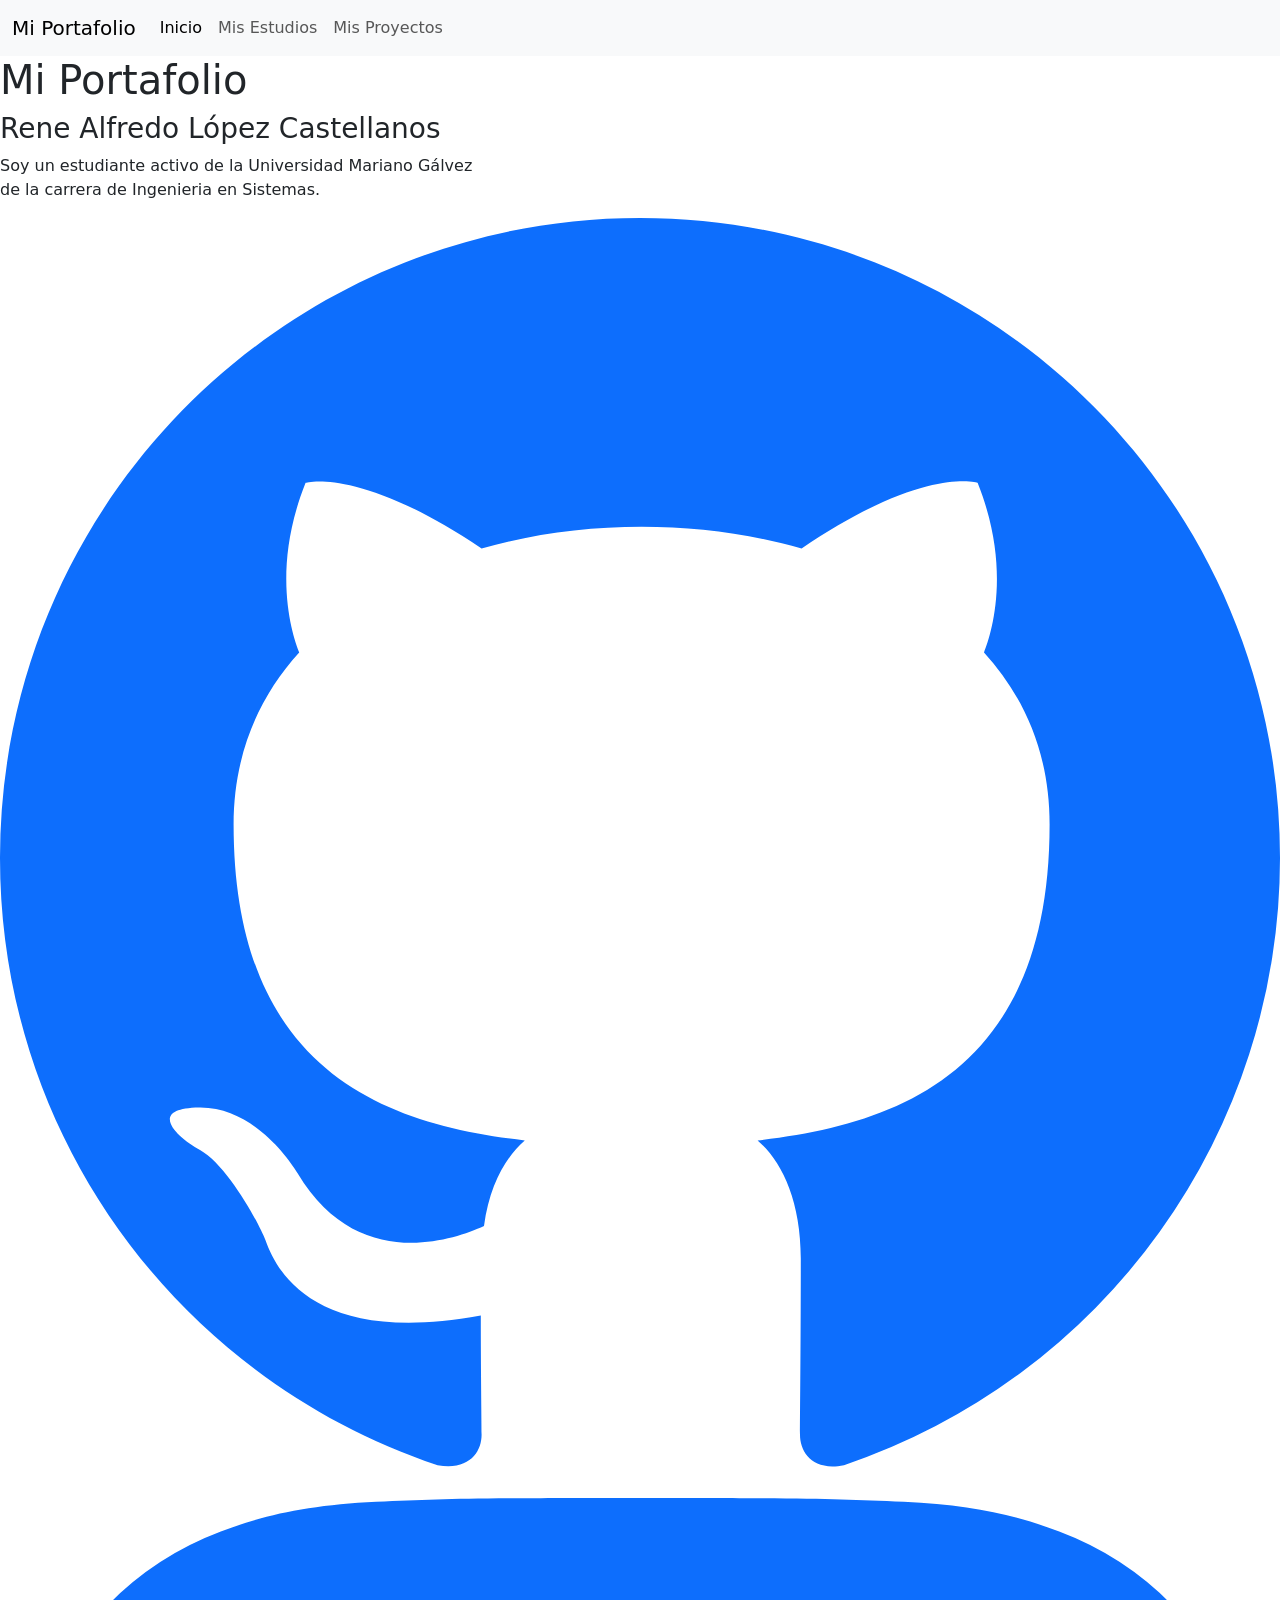
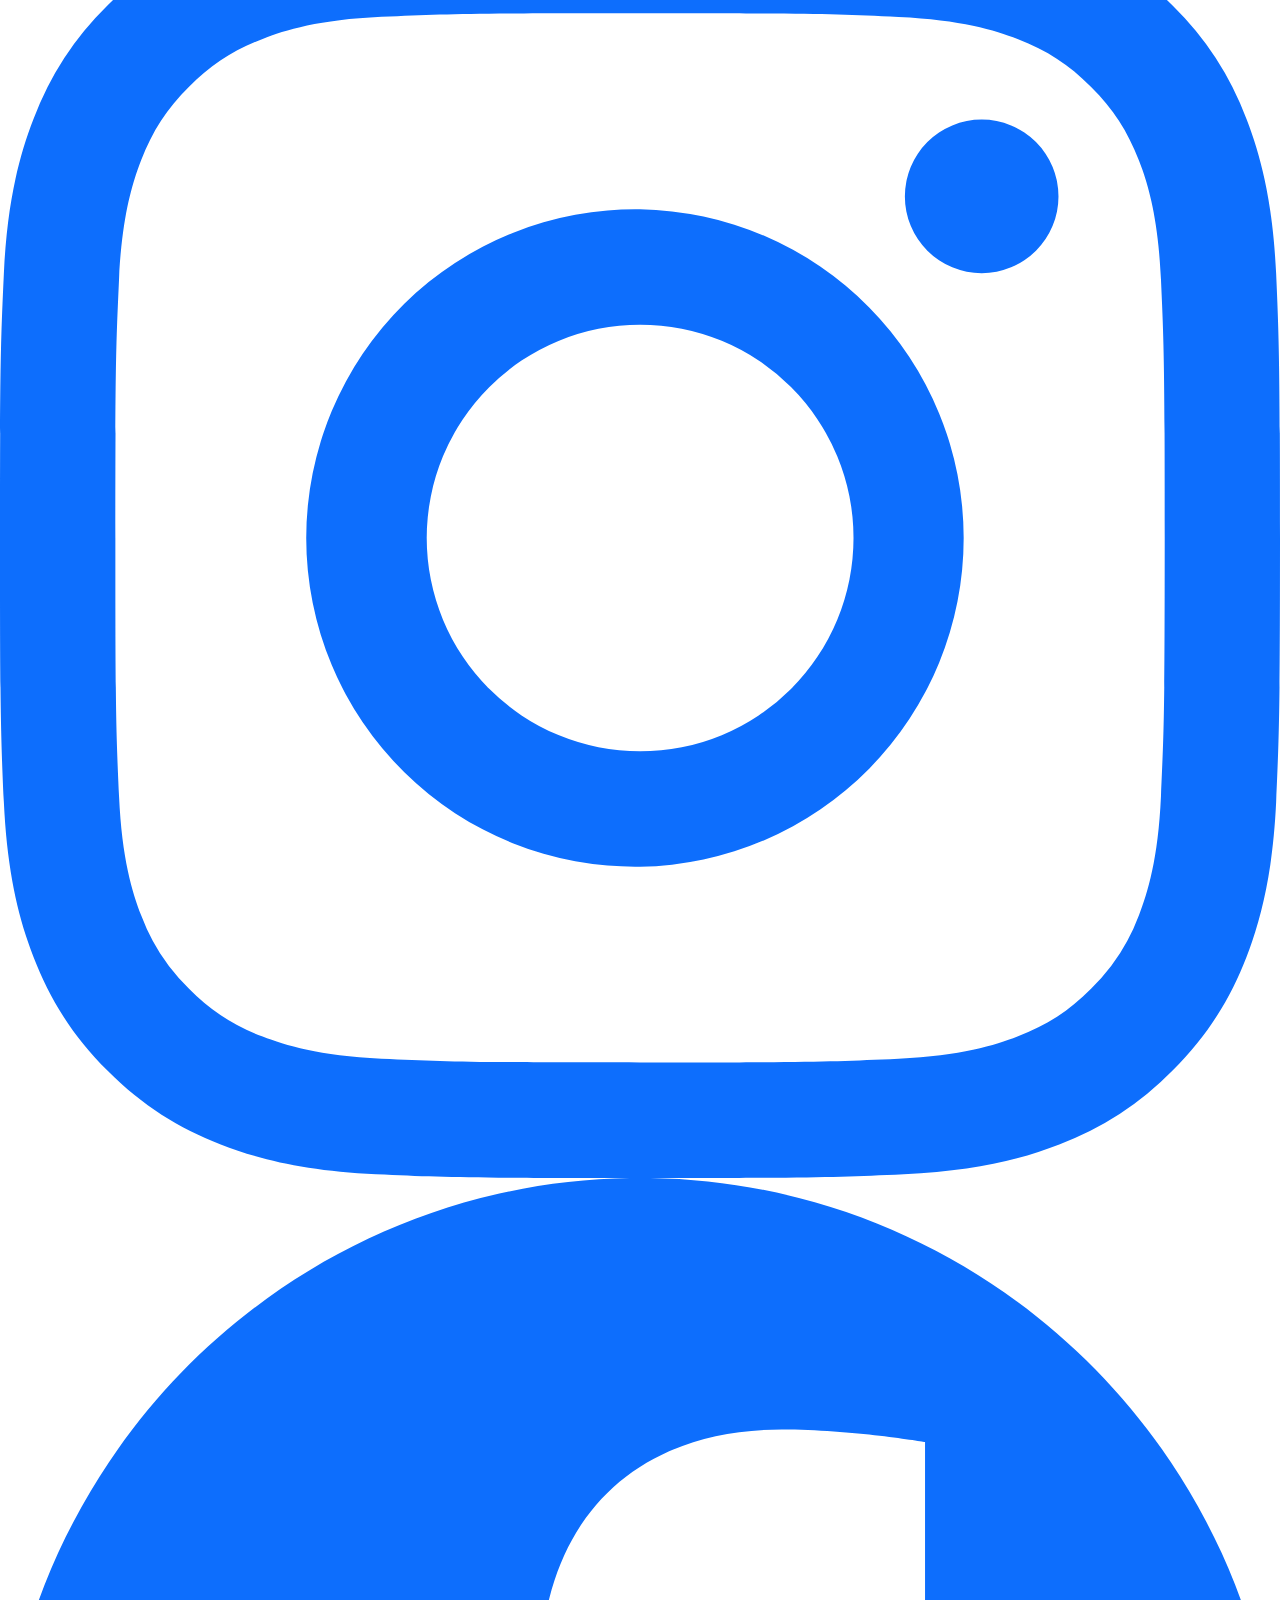
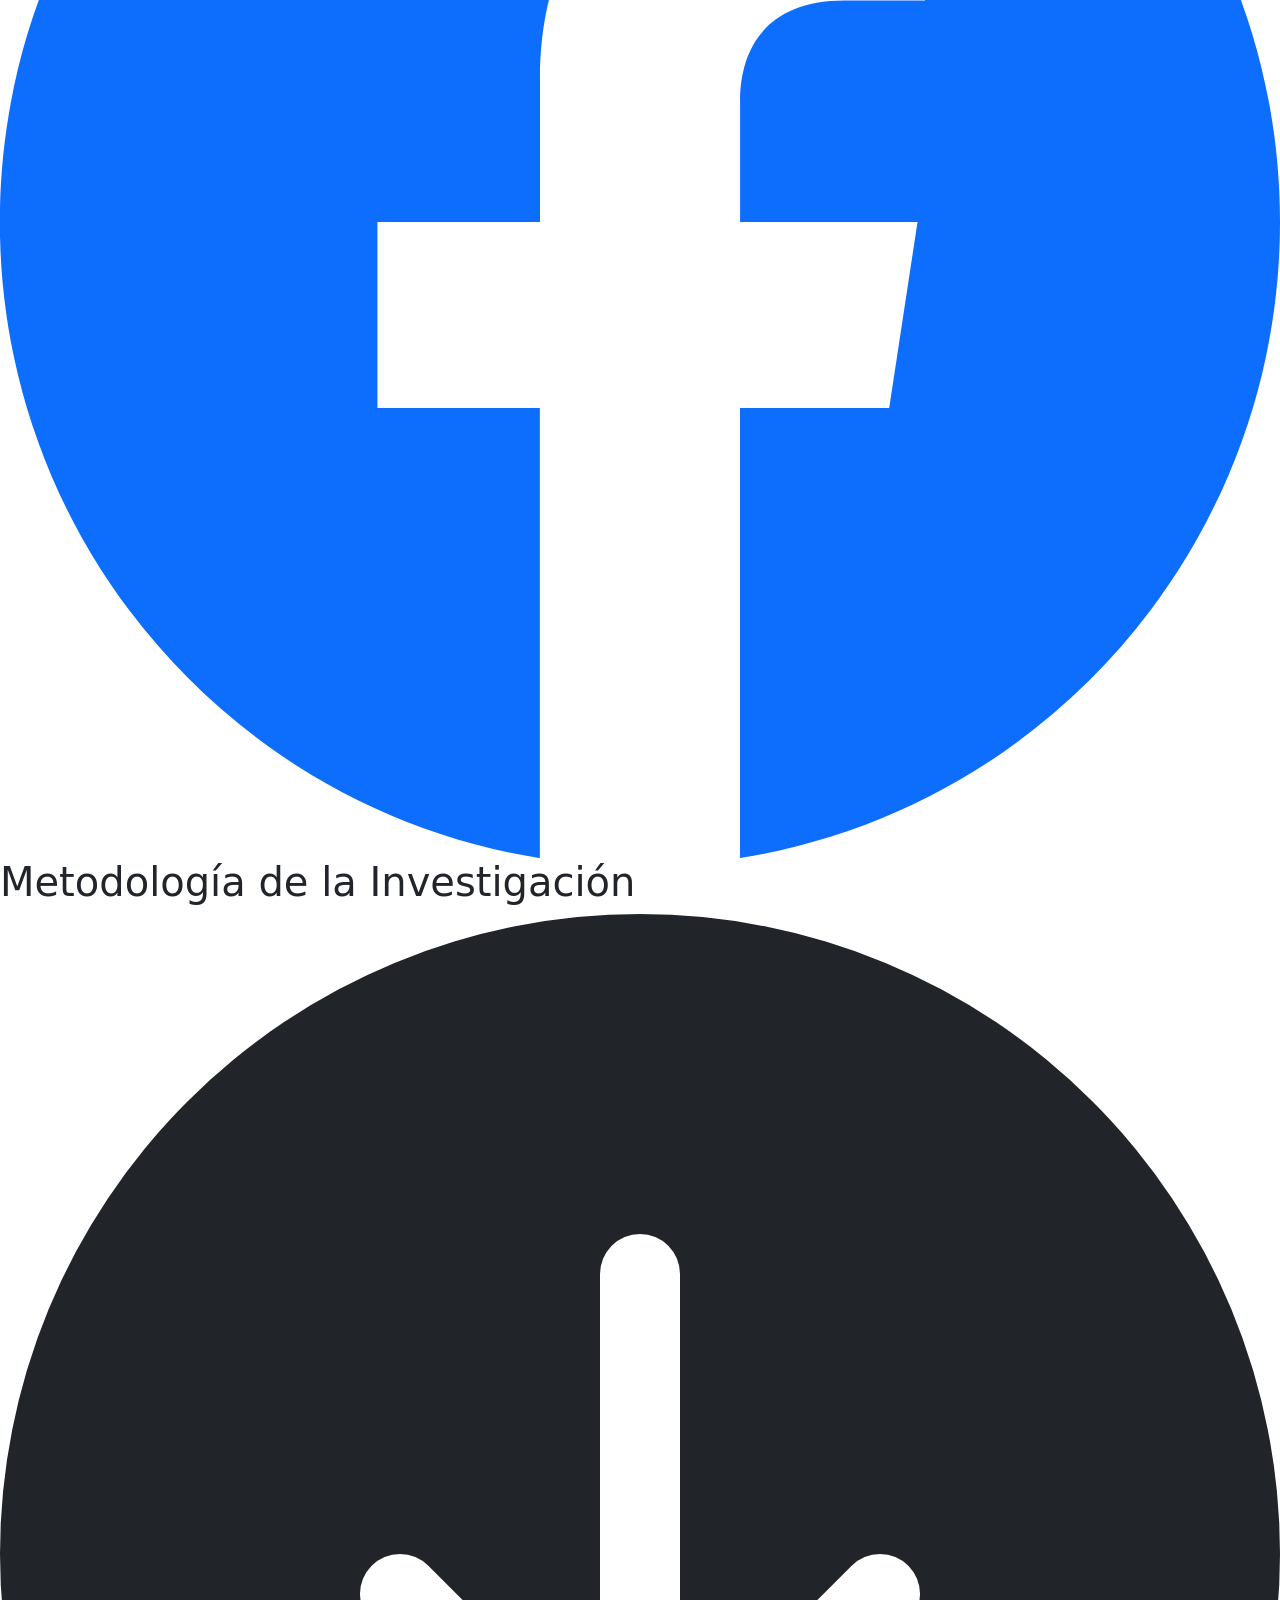
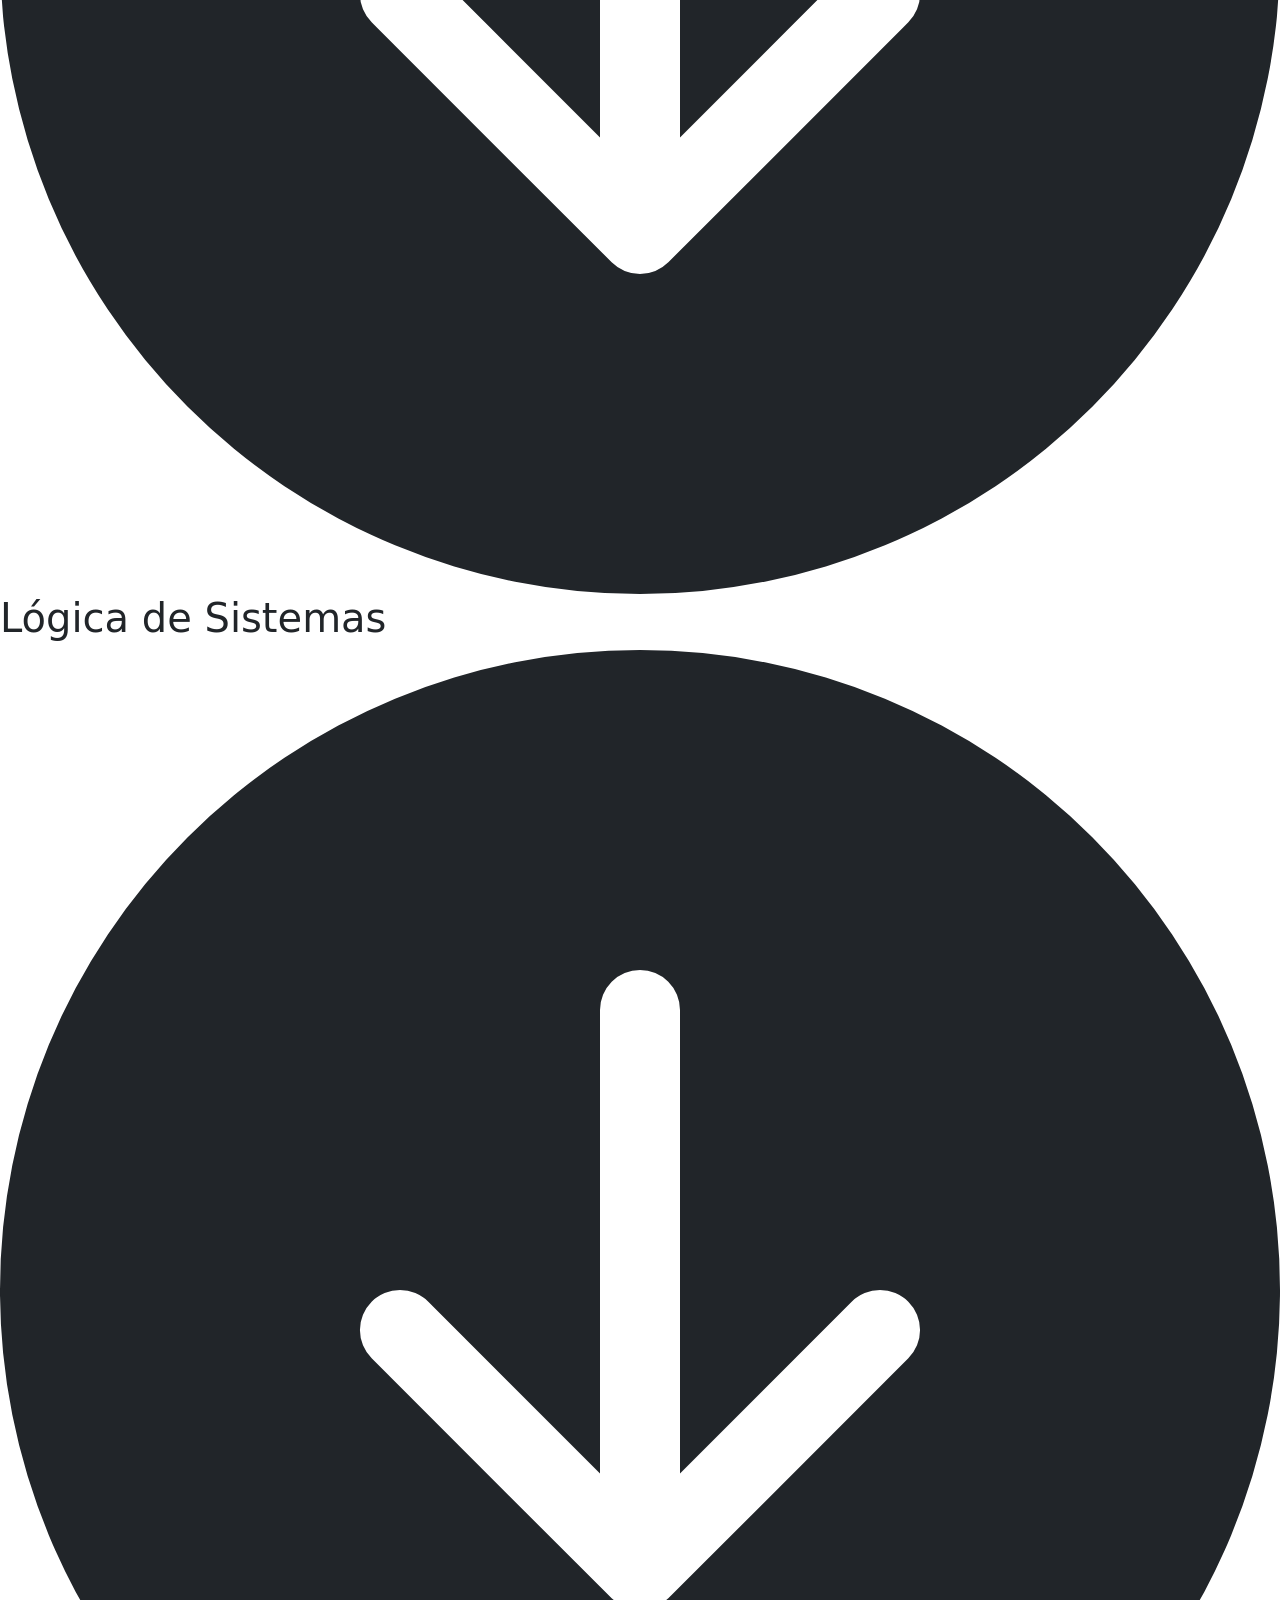
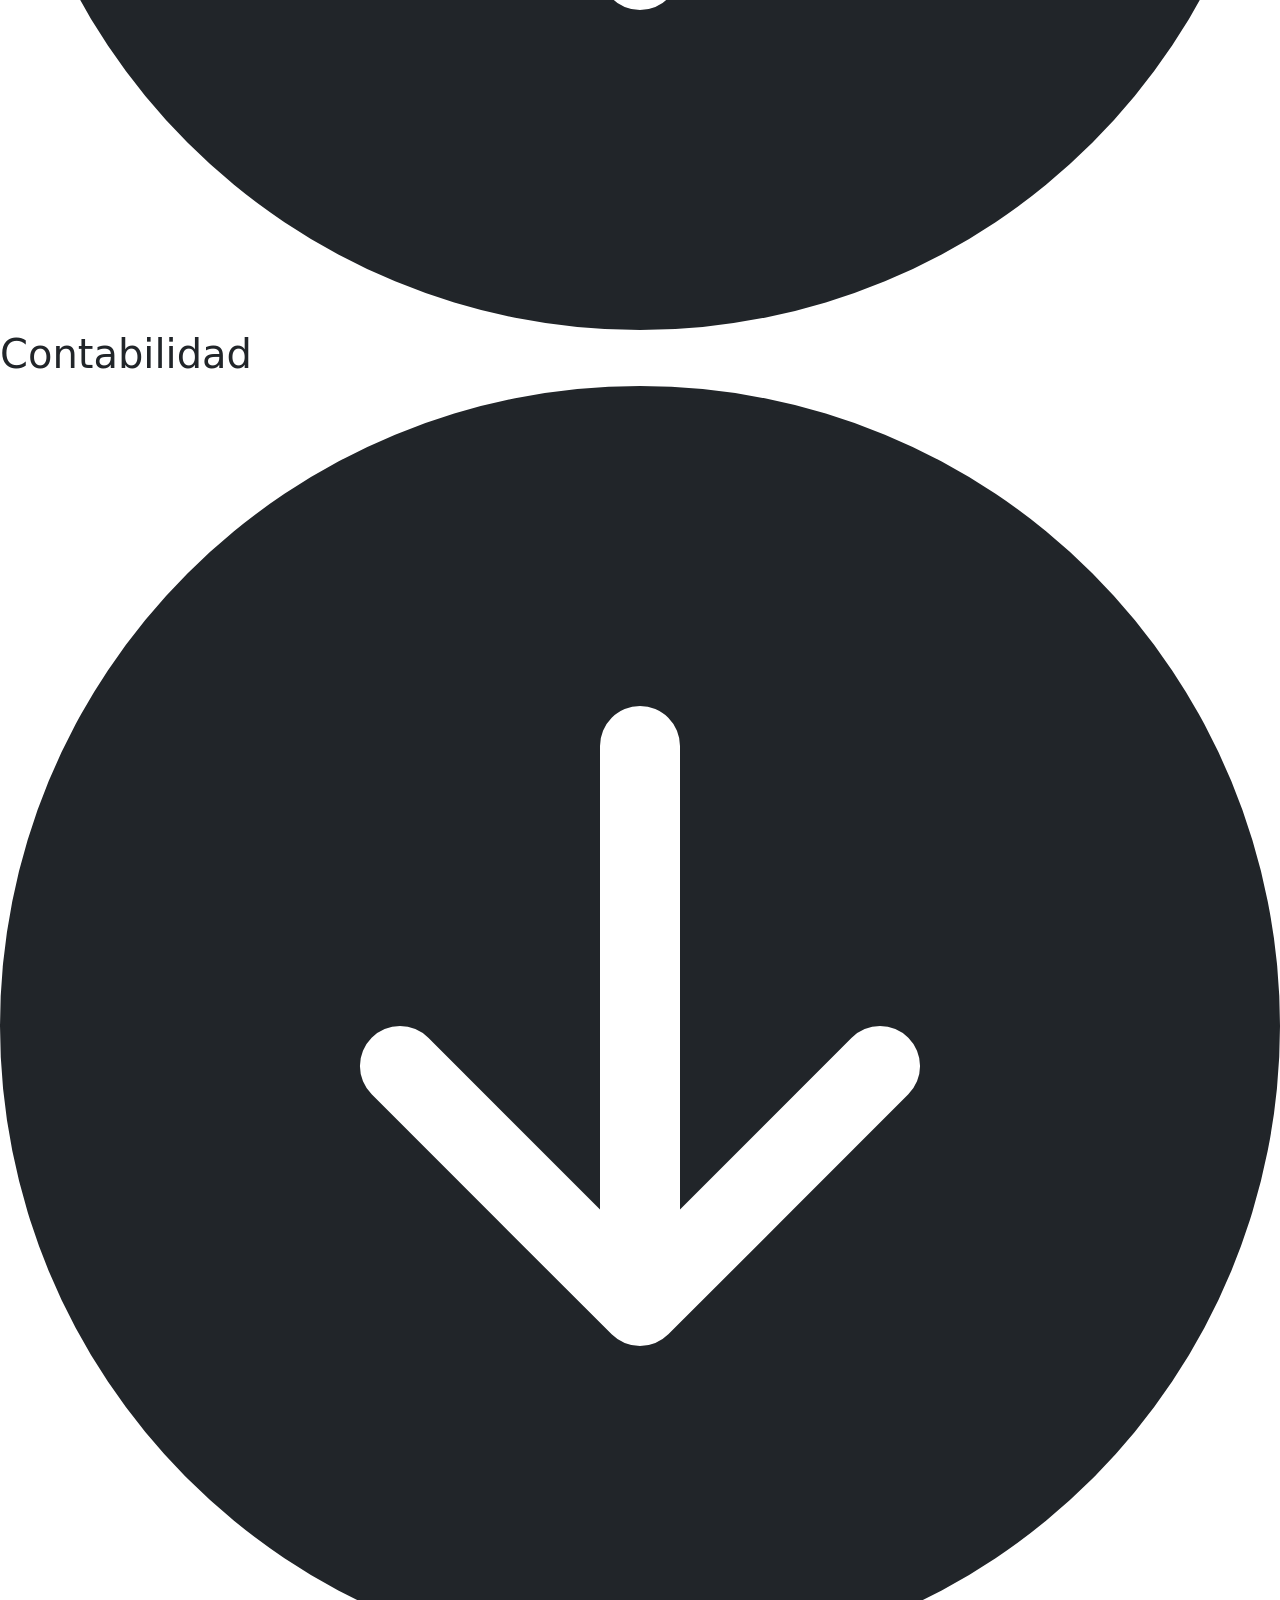
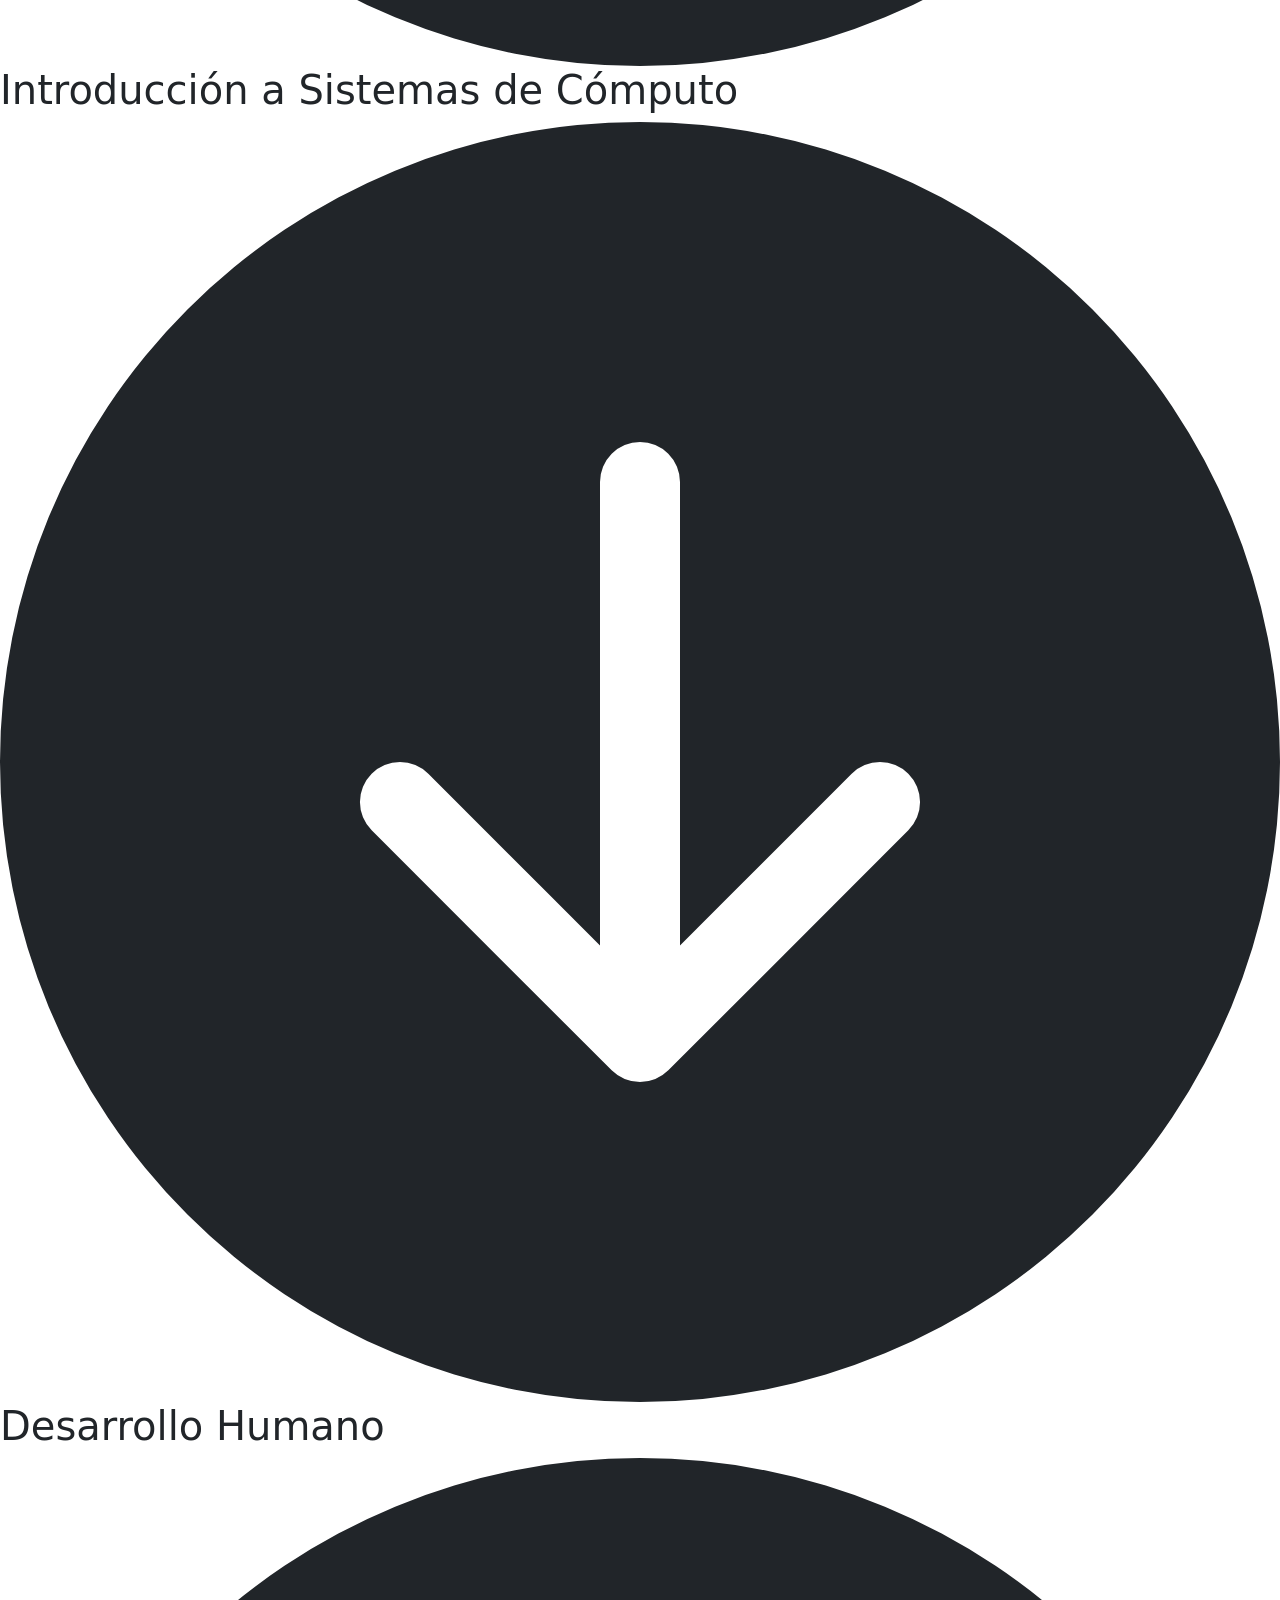
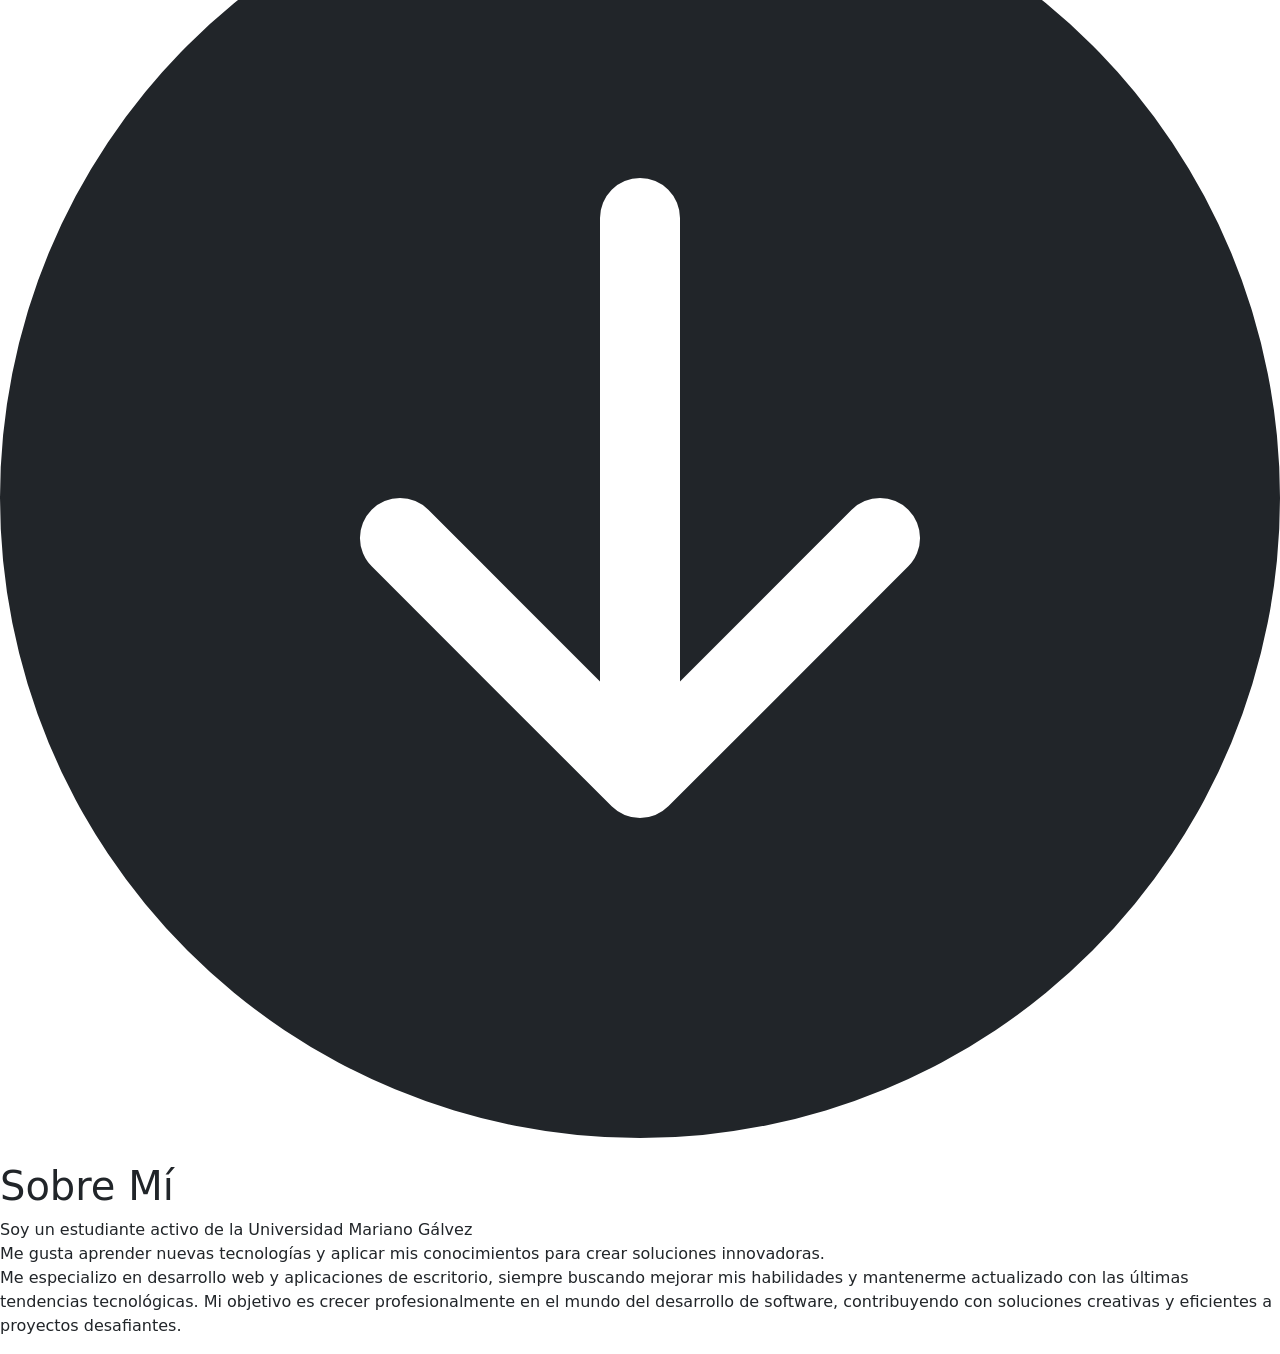
==== index.html @ 04d5192c "Se agrega Index.html" ====
<!doctype html>
<html lang="en">
  <head>
    <meta charset="utf-8">
    <meta name="viewport" content="width=device-width, initial-scale=1">
    <title>Bootstrap demo</title>
    <link href="https://cdn.jsdelivr.net/npm/bootstrap@5.3.8/dist/css/bootstrap.min.css" rel="stylesheet" integrity="sha384-sRIl4kxILFvY47J16cr9ZwB07vP4J8+LH7qKQnuqkuIAvNWLzeN8tE5YBujZqJLB" crossorigin="anonymous">
    <link rel="stylesheet" href="stylesheet/styles.css">
  </head>
  <body>
    <nav class="navbar navbar-expand-lg bg-body-tertiary">
        <div class="container-fluid">
            <a class="navbar-brand" href="#">Mi Portafolio</a>
            <button class="navbar-toggler" type="button" data-bs-toggle="collapse" data-bs-target="#navbarNav" aria-controls="navbarNav" aria-expanded="false" aria-label="Toggle navigation">
            <span class="navbar-toggler-icon"></span>
            </button>
            <div class="collapse navbar-collapse" id="navbarNav">
            <ul class="navbar-nav">
                <li class="nav-item">
                <a class="nav-link active" aria-current="page" href="#">Inicio</a>
                </li>
                <li class="nav-item">
                <a class="nav-link" href="#">Mis Estudios</a>
                </li>
                <li class="nav-item">
                <a class="nav-link" href="#">Mis Proyectos</a>
                </li>
            </ul>
            </div>
        </div>
    </nav>

    <div class="b-name">
      <div>
        <h1>Mi Portafolio</h1>
        <h3>Rene Alfredo López Castellanos</h3>
        <p>Soy un estudiante activo de la Universidad Mariano Gálvez <br>
        de la carrera de Ingenieria en Sistemas.</p>
      </div>
    </div>
    
    <div class="b-social">
      
        <a class="b-social-icon" href="https://github.com/ralc-vf">
          <svg xmlns="http://www.w3.org/2000/svg" fill="currentColor" class="bi bi-github" viewBox="0 0 16 16">
            <path d="M8 0C3.58 0 0 3.58 0 8c0 3.54 2.29 6.53 5.47 7.59.4.07.55-.17.55-.38 0-.19-.01-.82-.01-1.49-2.01.37-2.53-.49-2.69-.94-.09-.23-.48-.94-.82-1.13-.28-.15-.68-.52-.01-.53.63-.01 1.08.58 1.23.82.72 1.21 1.87.87 2.33.66.07-.52.28-.87.51-1.07-1.78-.2-3.64-.89-3.64-3.95 0-.87.31-1.59.82-2.15-.08-.2-.36-1.02.08-2.12 0 0 .67-.21 2.2.82.64-.18 1.32-.27 2-.27s1.36.09 2 .27c1.53-1.04 2.2-.82 2.2-.82.44 1.1.16 1.92.08 2.12.51.56.82 1.27.82 2.15 0 3.07-1.87 3.75-3.65 3.95.29.25.54.73.54 1.48 0 1.07-.01 1.93-.01 2.2 0 .21.15.46.55.38A8.01 8.01 0 0 0 16 8c0-4.42-3.58-8-8-8"/>
          </svg>
        </a>

        <a class="b-social-icon" href="https://www.instagram.com/_____alf._/">
          <svg xmlns="http://www.w3.org/2000/svg"  fill="currentColor" class="bi bi-instagram" viewBox="0 0 16 16">
            <path d="M8 0C5.829 0 5.556.01 4.703.048 3.85.088 3.269.222 2.76.42a3.9 3.9 0 0 0-1.417.923A3.9 3.9 0 0 0 .42 2.76C.222 3.268.087 3.85.048 4.7.01 5.555 0 5.827 0 8.001c0 2.172.01 2.444.048 3.297.04.852.174 1.433.372 1.942.205.526.478.972.923 1.417.444.445.89.719 1.416.923.51.198 1.09.333 1.942.372C5.555 15.99 5.827 16 8 16s2.444-.01 3.298-.048c.851-.04 1.434-.174 1.943-.372a3.9 3.9 0 0 0 1.416-.923c.445-.445.718-.891.923-1.417.197-.509.332-1.09.372-1.942C15.99 10.445 16 10.173 16 8s-.01-2.445-.048-3.299c-.04-.851-.175-1.433-.372-1.941a3.9 3.9 0 0 0-.923-1.417A3.9 3.9 0 0 0 13.24.42c-.51-.198-1.092-.333-1.943-.372C10.443.01 10.172 0 7.998 0zm-.717 1.442h.718c2.136 0 2.389.007 3.232.046.78.035 1.204.166 1.486.275.373.145.64.319.92.599s.453.546.598.92c.11.281.24.705.275 1.485.039.843.047 1.096.047 3.231s-.008 2.389-.047 3.232c-.035.78-.166 1.203-.275 1.485a2.5 2.5 0 0 1-.599.919c-.28.28-.546.453-.92.598-.28.11-.704.24-1.485.276-.843.038-1.096.047-3.232.047s-2.39-.009-3.233-.047c-.78-.036-1.203-.166-1.485-.276a2.5 2.5 0 0 1-.92-.598 2.5 2.5 0 0 1-.6-.92c-.109-.281-.24-.705-.275-1.485-.038-.843-.046-1.096-.046-3.233s.008-2.388.046-3.231c.036-.78.166-1.204.276-1.486.145-.373.319-.64.599-.92s.546-.453.92-.598c.282-.11.705-.24 1.485-.276.738-.034 1.024-.044 2.515-.045zm4.988 1.328a.96.96 0 1 0 0 1.92.96.96 0 0 0 0-1.92m-4.27 1.122a4.109 4.109 0 1 0 0 8.217 4.109 4.109 0 0 0 0-8.217m0 1.441a2.667 2.667 0 1 1 0 5.334 2.667 2.667 0 0 1 0-5.334"/>
          </svg>
        </a>

        <a class="b-social-icon" href="">
          <svg xmlns="http://www.w3.org/2000/svg"  fill="currentColor" class="bi bi-facebook" viewBox="0 0 16 16">
            <path d="M16 8.049c0-4.446-3.582-8.05-8-8.05C3.58 0-.002 3.603-.002 8.05c0 4.017 2.926 7.347 6.75 7.951v-5.625h-2.03V8.05H6.75V6.275c0-2.017 1.195-3.131 3.022-3.131.876 0 1.791.157 1.791.157v1.98h-1.009c-.993 0-1.303.621-1.303 1.258v1.51h2.218l-.354 2.326H9.25V16c3.824-.604 6.75-3.934 6.75-7.951"/>
          </svg>
        </a>
    </div>

    <div class="cd-curse">

      <div class="cd-card">
        <h1 class="t-curse">Metodología de la Investigación</h1>
        <svg class="cd-icon" xmlns="http://www.w3.org/2000/svg"  fill="currentColor" class="bi bi-arrow-down-circle-fill" viewBox="0 0 16 16">
          <path d="M16 8A8 8 0 1 1 0 8a8 8 0 0 1 16 0M8.5 4.5a.5.5 0 0 0-1 0v5.793L5.354 8.146a.5.5 0 1 0-.708.708l3 3a.5.5 0 0 0 .708 0l3-3a.5.5 0 0 0-.708-.708L8.5 10.293z"/>
        </svg>
      </div>

      <div class="cd-card">
        <h1 class="t-curse">Lógica de Sistemas</h1>  
        <svg class="cd-icon" xmlns="http://www.w3.org/2000/svg"  fill="currentColor" class="bi bi-arrow-down-circle-fill" viewBox="0 0 16 16">
          <path d="M16 8A8 8 0 1 1 0 8a8 8 0 0 1 16 0M8.5 4.5a.5.5 0 0 0-1 0v5.793L5.354 8.146a.5.5 0 1 0-.708.708l3 3a.5.5 0 0 0 .708 0l3-3a.5.5 0 0 0-.708-.708L8.5 10.293z"/>
        </svg>
      </div>

      <div class="cd-card">
        <h1 class="t-curse">Contabilidad</h1>
        <svg class="cd-icon" xmlns="http://www.w3.org/2000/svg"  fill="currentColor" class="bi bi-arrow-down-circle-fill" viewBox="0 0 16 16">
          <path d="M16 8A8 8 0 1 1 0 8a8 8 0 0 1 16 0M8.5 4.5a.5.5 0 0 0-1 0v5.793L5.354 8.146a.5.5 0 1 0-.708.708l3 3a.5.5 0 0 0 .708 0l3-3a.5.5 0 0 0-.708-.708L8.5 10.293z"/>
        </svg>
      </div>

      <div class="cd-card">
        <h1 class="t-curse">Introducción a Sistemas de Cómputo</h1>
        <svg class="cd-icon" xmlns="http://www.w3.org/2000/svg"  fill="currentColor" class="bi bi-arrow-down-circle-fill" viewBox="0 0 16 16">
          <path d="M16 8A8 8 0 1 1 0 8a8 8 0 0 1 16 0M8.5 4.5a.5.5 0 0 0-1 0v5.793L5.354 8.146a.5.5 0 1 0-.708.708l3 3a.5.5 0 0 0 .708 0l3-3a.5.5 0 0 0-.708-.708L8.5 10.293z"/>
        </svg>
      </div>

      <div class="cd-card">
        <h1 class="t-curse">Desarrollo Humano</h1> 
        <i class="bi bi-person-arms-up"></i>

        <svg class="cd-icon" xmlns="http://www.w3.org/2000/svg"  fill="currentColor" class="bi bi-arrow-down-circle-fill" viewBox="0 0 16 16">
          <path d="M16 8A8 8 0 1 1 0 8a8 8 0 0 1 16 0M8.5 4.5a.5.5 0 0 0-1 0v5.793L5.354 8.146a.5.5 0 1 0-.708.708l3 3a.5.5 0 0 0 .708 0l3-3a.5.5 0 0 0-.708-.708L8.5 10.293z"/>
        </svg>
      </div>
    </div>

    <div class="b-content">
        <div class="b-content1">
          <img class="b-content1-img" src="https://encrypted-tbn0.gstatic.com/images?q=tbn:ANd9GcSFpkP9MCCaV3Wewbrn4uoS0qYmom0_lcbvvQ&s " alt="">
        </div>

        <div class="b-content2">
          <h1>Sobre Mí</h1>
          <p> Soy un estudiante activo de la Universidad Mariano Gálvez <br>
          Me gusta aprender nuevas tecnologías y aplicar mis conocimientos para crear soluciones innovadoras. <br>
          Me especializo en desarrollo web y aplicaciones de escritorio, siempre buscando mejorar mis habilidades y mantenerme actualizado
          con las últimas tendencias tecnológicas.
          Mi objetivo es crecer profesionalmente en el mundo del desarrollo de software, contribuyendo con soluciones creativas y eficientes a proyectos desafiantes.</p>
        </div>

        <div>

          
        </div>






      </div>
  </body>
</html>
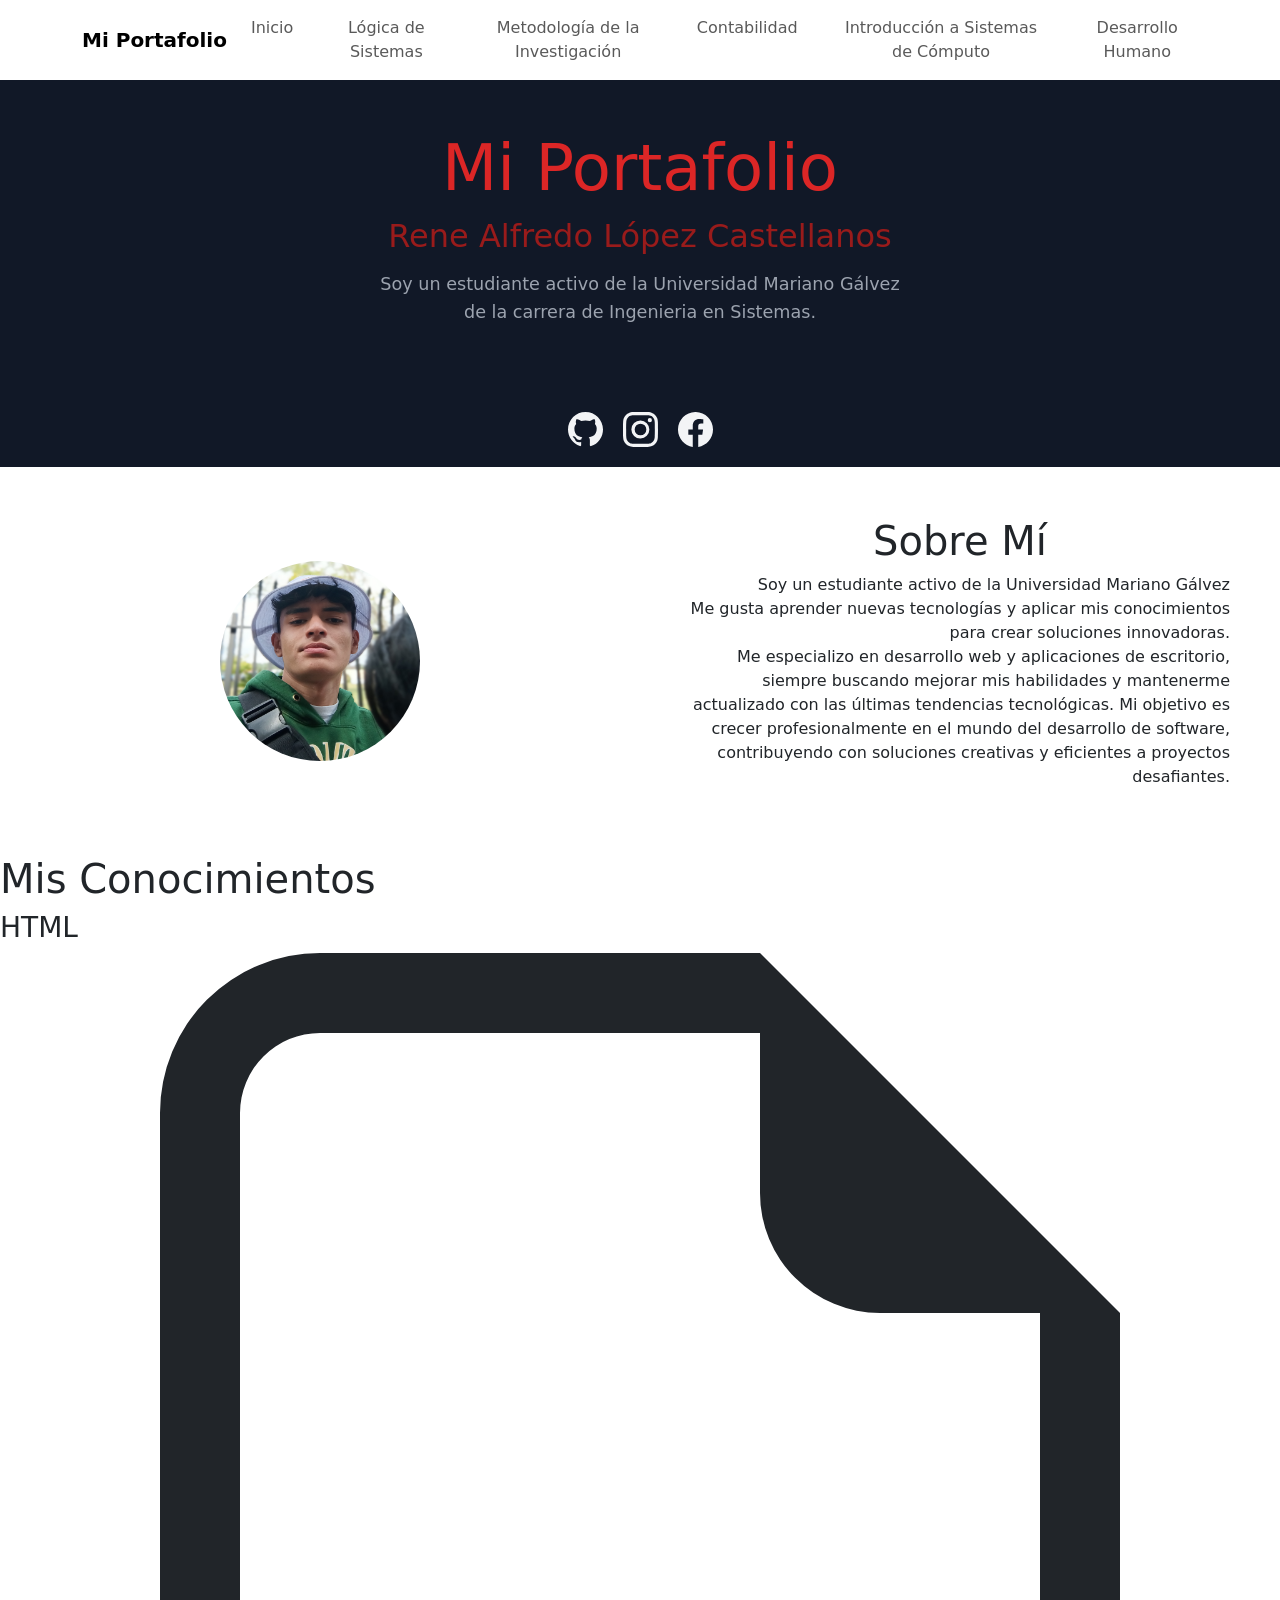
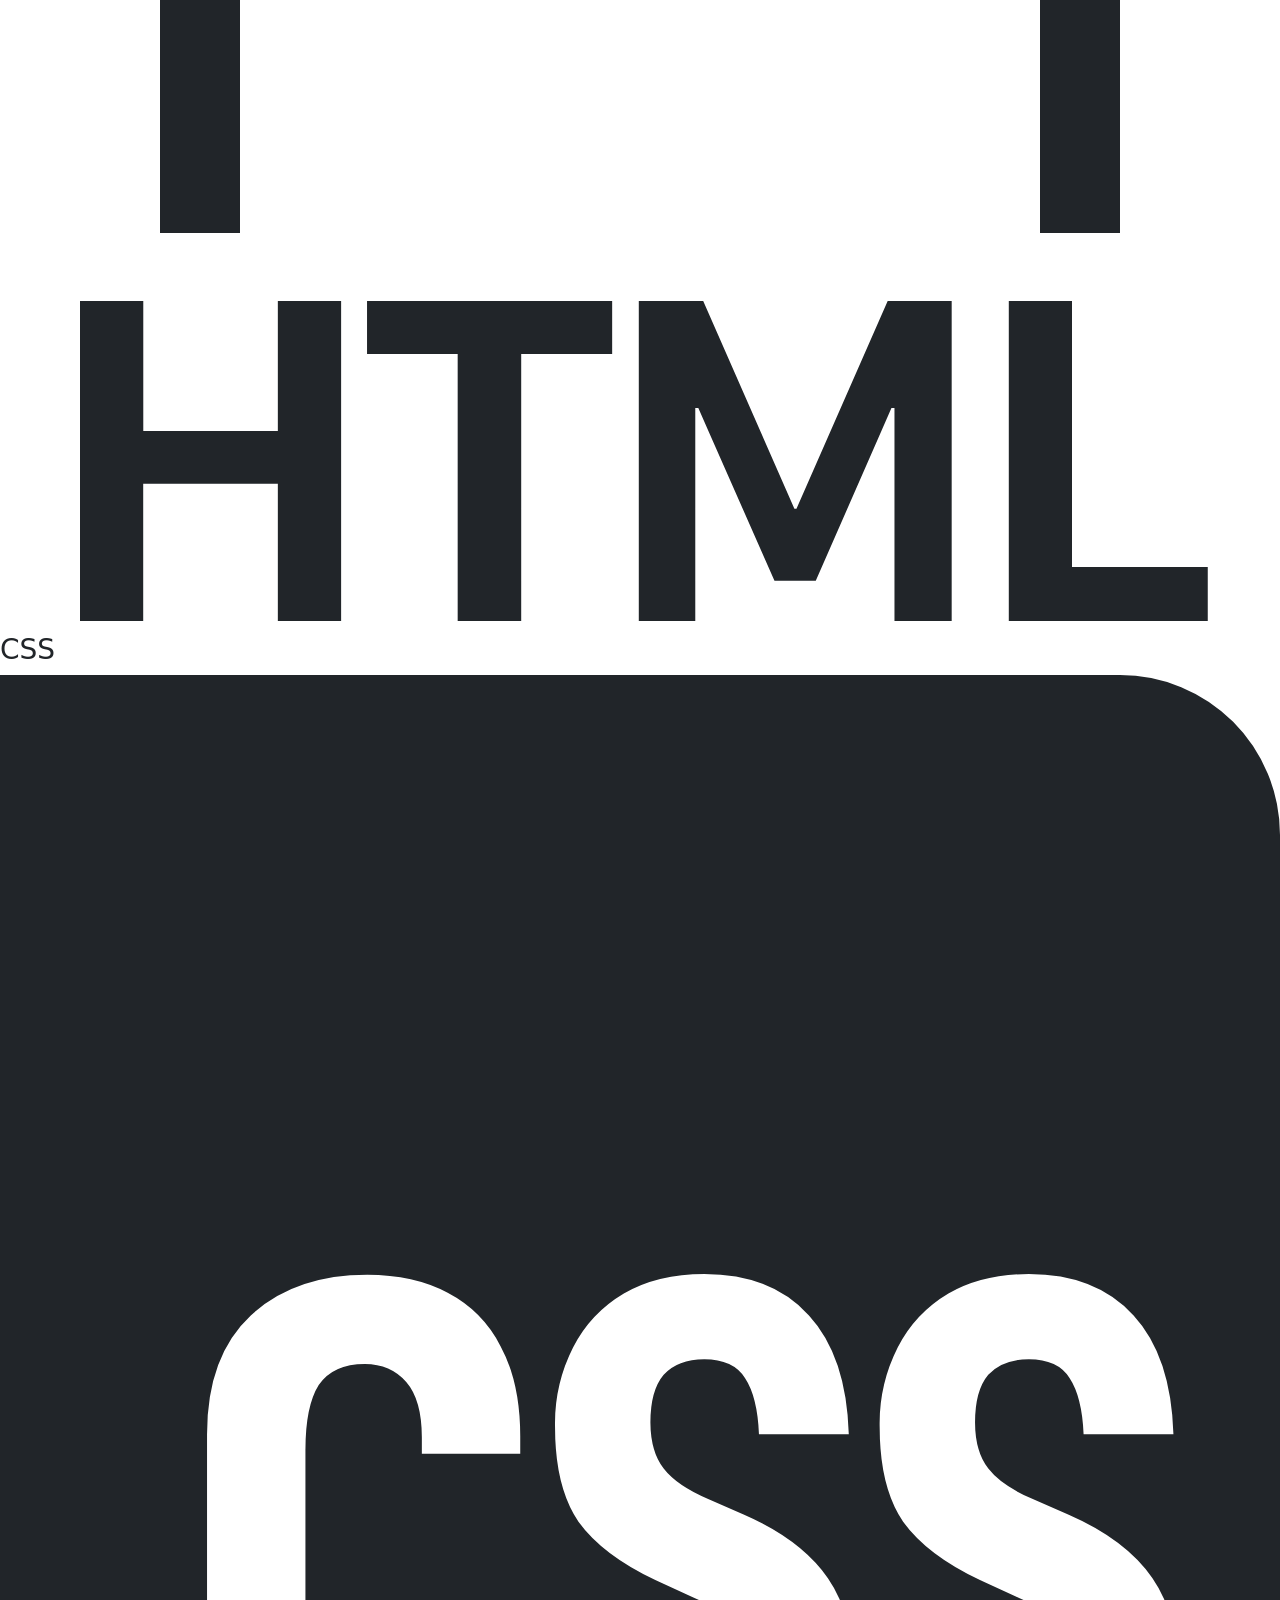
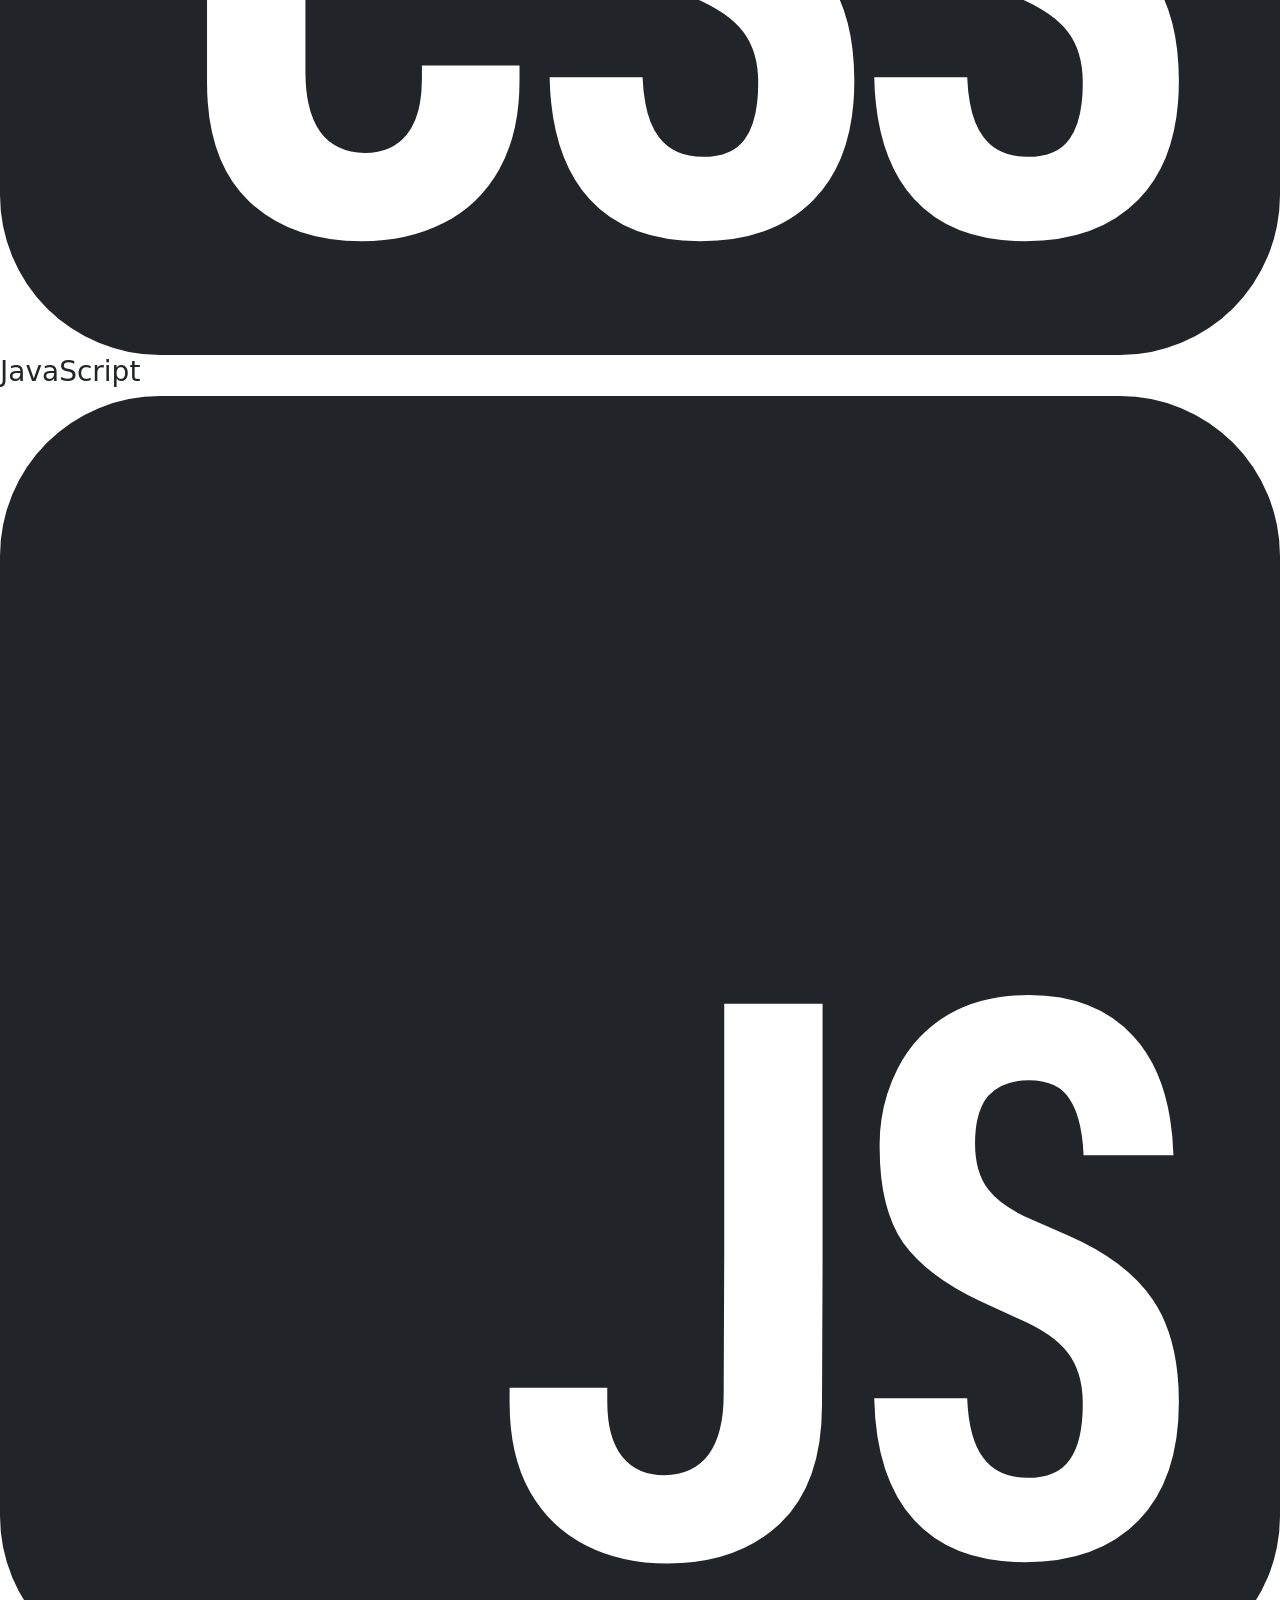
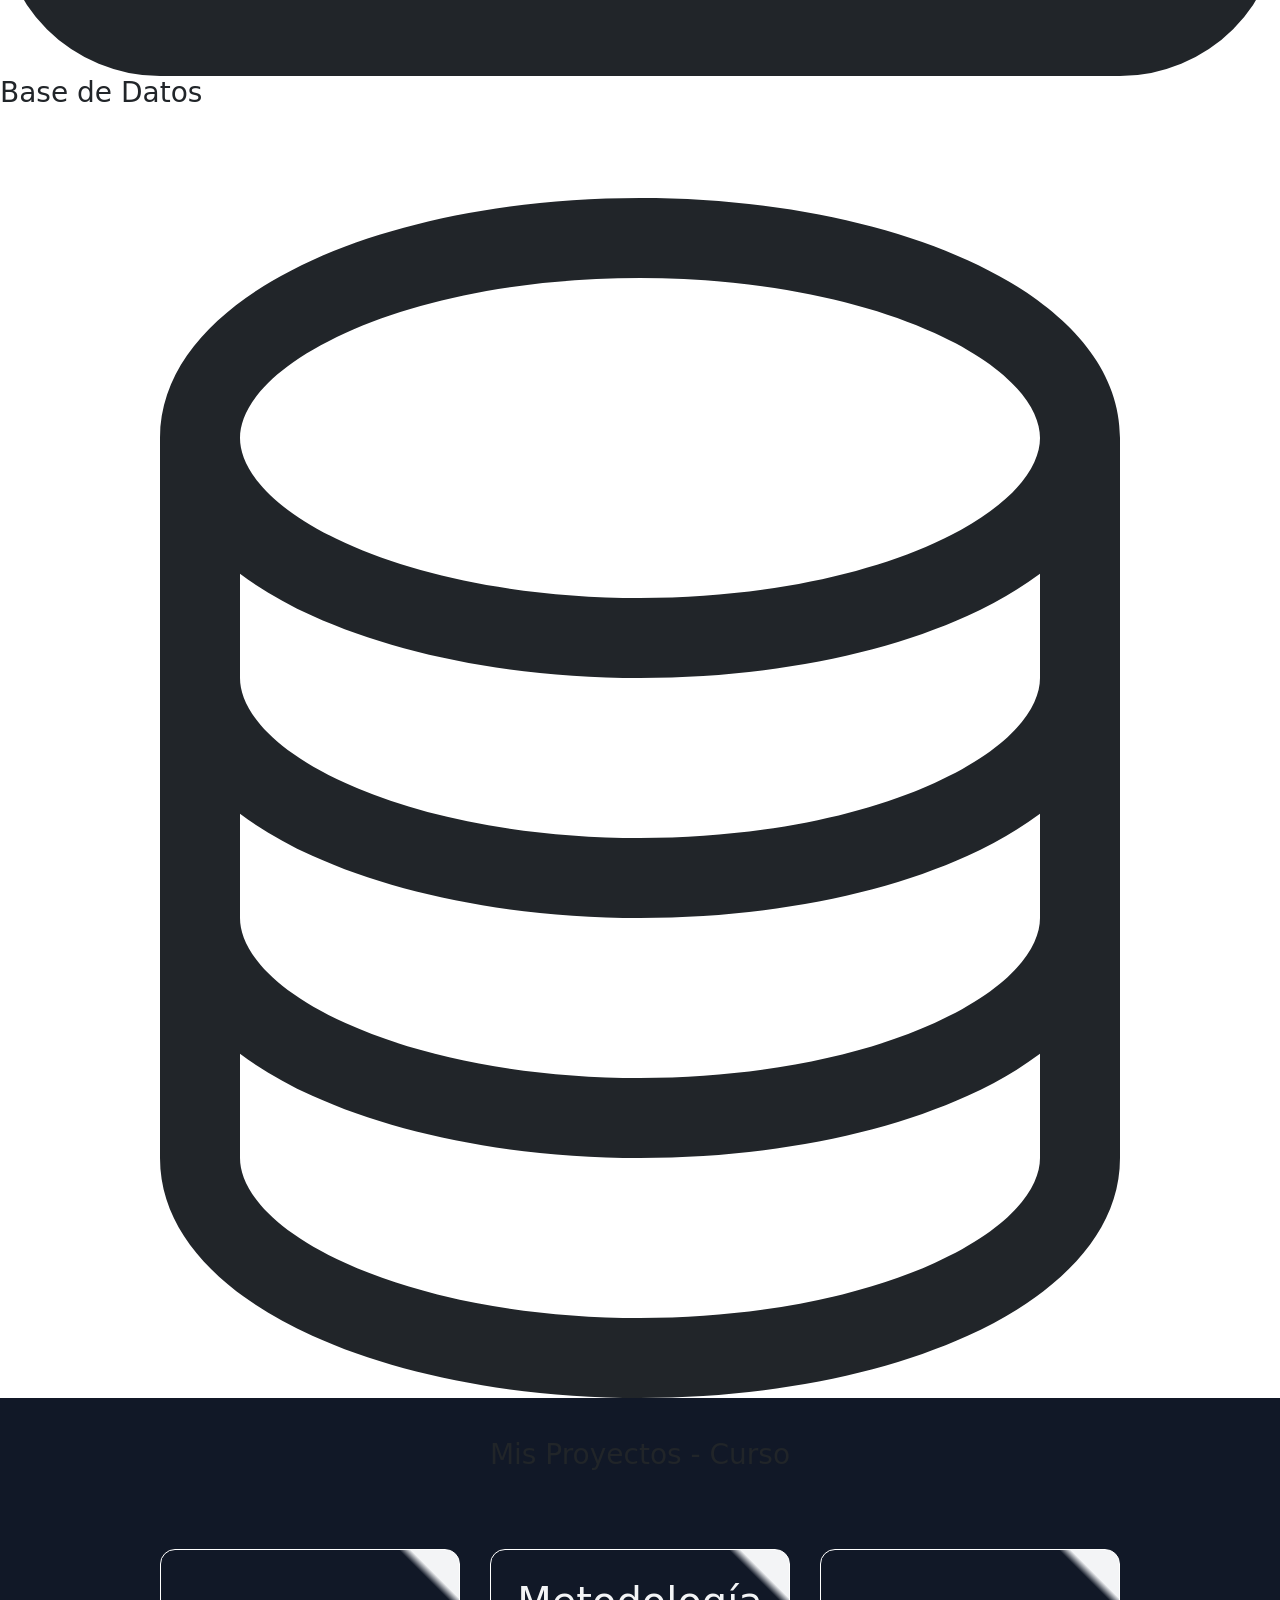
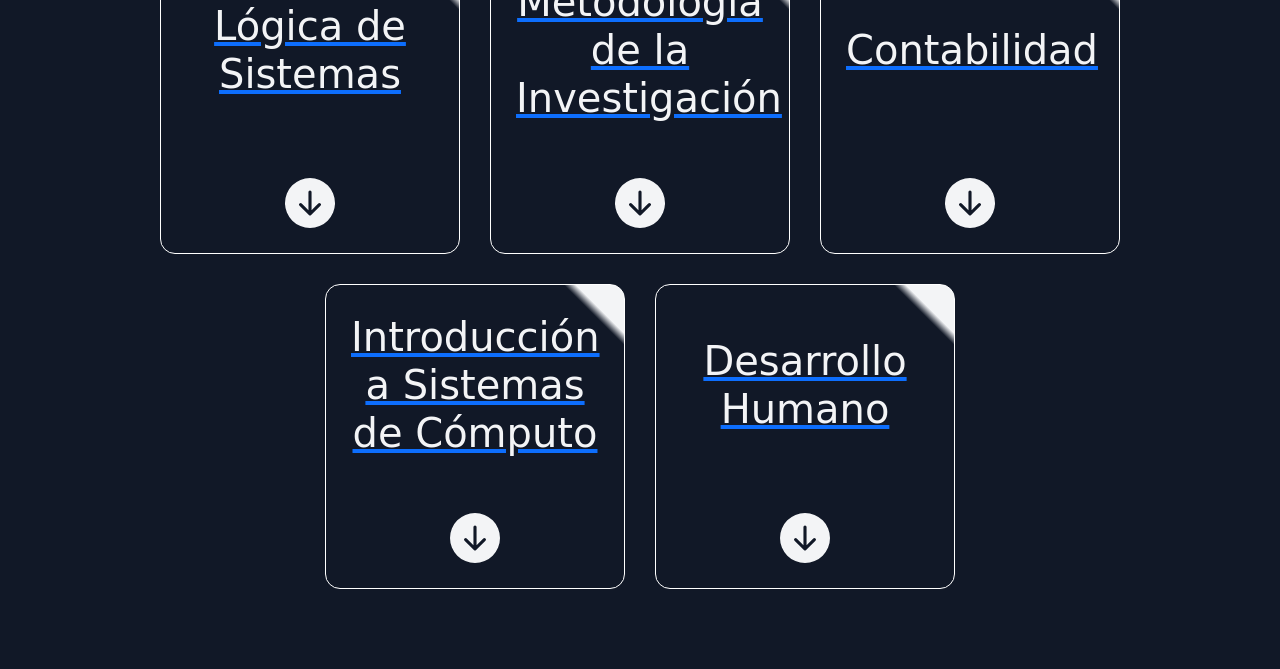
==== commit 6e92f54b: "Se actualizo index.html" ====
--- a/index.html
+++ b/index.html
@@ -8,27 +8,67 @@
     <link rel="stylesheet" href="stylesheet/styles.css">
   </head>
   <body>
-    <nav class="navbar navbar-expand-lg bg-body-tertiary">
-        <div class="container-fluid">
-            <a class="navbar-brand" href="#">Mi Portafolio</a>
-            <button class="navbar-toggler" type="button" data-bs-toggle="collapse" data-bs-target="#navbarNav" aria-controls="navbarNav" aria-expanded="false" aria-label="Toggle navigation">
-            <span class="navbar-toggler-icon"></span>
-            </button>
-            <div class="collapse navbar-collapse" id="navbarNav">
-            <ul class="navbar-nav">
-                <li class="nav-item">
-                <a class="nav-link active" aria-current="page" href="#">Inicio</a>
-                </li>
-                <li class="nav-item">
-                <a class="nav-link" href="#">Mis Estudios</a>
-                </li>
-                <li class="nav-item">
-                <a class="nav-link" href="#">Mis Proyectos</a>
-                </li>
-            </ul>
-            </div>
-        </div>
+    <nav class="navbar navbar-expand-lg custom-navbar">
+      <div class="container">
+
+        <a class="navbar-brand fw-bold" href="#">
+          Mi Portafolio
+        </a>
+
+        
+
+        <div class="collapse navbar-collapse justify-content-end" id="navbarNav">
+          <ul class="navbar-nav gap-lg-4 text-center">
+
+            <li class="nav-item">
+              <a class="nav-link " href="index.html">
+                Inicio
+              </a>
+            </li>
+
+            
+
+            <li class="nav-item">
+              <a class="nav-link" href="./pages/p-logica.html">
+                Lógica de Sistemas
+              </a>
+            </li>
+
+            
+            <li class="nav-item">
+              <a class="nav-link" href="./pages/p-metodología.html">
+                Metodología de la Investigación
+              </a>
+            </li>
+
+            
+            <li class="nav-item">
+              <a class="nav-link" href="./pages/p-conta.html">
+                Contabilidad
+              </a>
+            </li>
+
+            
+            <li class="nav-item">
+              <a class="nav-link" href="./pages/p-intro.html">
+                Introducción a Sistemas de Cómputo
+              </a>
+            </li>
+
+            
+            <li class="nav-item">
+              <a class="nav-link" href="./pages/p-desarrollo.html">
+                Desarrollo Humano  
+              </a>
+            </li>
+
+          </ul>
+        </div>
+
+      </div>
     </nav>
+
+    <div class="ct-line"></div>
 
     <div class="b-name">
       <div>
@@ -60,52 +100,17 @@
         </a>
     </div>
 
-    <div class="cd-curse">
-
-      <div class="cd-card">
-        <h1 class="t-curse">Metodología de la Investigación</h1>
-        <svg class="cd-icon" xmlns="http://www.w3.org/2000/svg"  fill="currentColor" class="bi bi-arrow-down-circle-fill" viewBox="0 0 16 16">
-          <path d="M16 8A8 8 0 1 1 0 8a8 8 0 0 1 16 0M8.5 4.5a.5.5 0 0 0-1 0v5.793L5.354 8.146a.5.5 0 1 0-.708.708l3 3a.5.5 0 0 0 .708 0l3-3a.5.5 0 0 0-.708-.708L8.5 10.293z"/>
-        </svg>
-      </div>
-
-      <div class="cd-card">
-        <h1 class="t-curse">Lógica de Sistemas</h1>  
-        <svg class="cd-icon" xmlns="http://www.w3.org/2000/svg"  fill="currentColor" class="bi bi-arrow-down-circle-fill" viewBox="0 0 16 16">
-          <path d="M16 8A8 8 0 1 1 0 8a8 8 0 0 1 16 0M8.5 4.5a.5.5 0 0 0-1 0v5.793L5.354 8.146a.5.5 0 1 0-.708.708l3 3a.5.5 0 0 0 .708 0l3-3a.5.5 0 0 0-.708-.708L8.5 10.293z"/>
-        </svg>
-      </div>
-
-      <div class="cd-card">
-        <h1 class="t-curse">Contabilidad</h1>
-        <svg class="cd-icon" xmlns="http://www.w3.org/2000/svg"  fill="currentColor" class="bi bi-arrow-down-circle-fill" viewBox="0 0 16 16">
-          <path d="M16 8A8 8 0 1 1 0 8a8 8 0 0 1 16 0M8.5 4.5a.5.5 0 0 0-1 0v5.793L5.354 8.146a.5.5 0 1 0-.708.708l3 3a.5.5 0 0 0 .708 0l3-3a.5.5 0 0 0-.708-.708L8.5 10.293z"/>
-        </svg>
-      </div>
-
-      <div class="cd-card">
-        <h1 class="t-curse">Introducción a Sistemas de Cómputo</h1>
-        <svg class="cd-icon" xmlns="http://www.w3.org/2000/svg"  fill="currentColor" class="bi bi-arrow-down-circle-fill" viewBox="0 0 16 16">
-          <path d="M16 8A8 8 0 1 1 0 8a8 8 0 0 1 16 0M8.5 4.5a.5.5 0 0 0-1 0v5.793L5.354 8.146a.5.5 0 1 0-.708.708l3 3a.5.5 0 0 0 .708 0l3-3a.5.5 0 0 0-.708-.708L8.5 10.293z"/>
-        </svg>
-      </div>
-
-      <div class="cd-card">
-        <h1 class="t-curse">Desarrollo Humano</h1> 
-        <i class="bi bi-person-arms-up"></i>
-
-        <svg class="cd-icon" xmlns="http://www.w3.org/2000/svg"  fill="currentColor" class="bi bi-arrow-down-circle-fill" viewBox="0 0 16 16">
-          <path d="M16 8A8 8 0 1 1 0 8a8 8 0 0 1 16 0M8.5 4.5a.5.5 0 0 0-1 0v5.793L5.354 8.146a.5.5 0 1 0-.708.708l3 3a.5.5 0 0 0 .708 0l3-3a.5.5 0 0 0-.708-.708L8.5 10.293z"/>
-        </svg>
-      </div>
-    </div>
+    <div class="ct-line"></div>
+
+    
 
     <div class="b-content">
-        <div class="b-content1">
-          <img class="b-content1-img" src="https://encrypted-tbn0.gstatic.com/images?q=tbn:ANd9GcSFpkP9MCCaV3Wewbrn4uoS0qYmom0_lcbvvQ&s " alt="">
-        </div>
-
-        <div class="b-content2">
+      <div class="b-content1">
+        <img class="b-content1-img" src="img/img-personal.jpg" alt="img-personal">
+      </div>
+
+      <div class="b-content2">
+        <div>
           <h1>Sobre Mí</h1>
           <p> Soy un estudiante activo de la Universidad Mariano Gálvez <br>
           Me gusta aprender nuevas tecnologías y aplicar mis conocimientos para crear soluciones innovadoras. <br>
@@ -113,17 +118,116 @@
           con las últimas tendencias tecnológicas.
           Mi objetivo es crecer profesionalmente en el mundo del desarrollo de software, contribuyendo con soluciones creativas y eficientes a proyectos desafiantes.</p>
         </div>
-
-        <div>
-
+      </div>
+    </div>
+
+    <div class="ct-line">
+
+    </div>
+
+
+    <div class="cd-statst-c1">
+      <h1>Mis Conocimientos</h1>
+      <div class="cd-stats">
+        
+        <div class="cdd-stast">
+          <h3>HTML</h3>
+          <div>
+            
+            <svg class="cdd-icon" xmlns="http://www.w3.org/2000/svg"  fill="currentColor" class="bi bi-filetype-html" viewBox="0 0 16 16">
+              <path fill-rule="evenodd" d="M14 4.5V11h-1V4.5h-2A1.5 1.5 0 0 1 9.5 3V1H4a1 1 0 0 0-1 1v9H2V2a2 2 0 0 1 2-2h5.5zm-9.736 7.35v3.999h-.791v-1.714H1.79v1.714H1V11.85h.791v1.626h1.682V11.85h.79Zm2.251.662v3.337h-.794v-3.337H4.588v-.662h3.064v.662zm2.176 3.337v-2.66h.038l.952 2.159h.516l.946-2.16h.038v2.661h.715V11.85h-.8l-1.14 2.596H9.93L8.79 11.85h-.805v3.999zm4.71-.674h1.696v.674H12.61V11.85h.79v3.325Z"/>
+            </svg>
+          </div>
           
         </div>
 
-
-
-
-
-
-      </div>
+        <div class="cdd-stast">
+          <h3>CSS</h3>
+          <div>
+            <svg class="cdd-icon" xmlns="http://www.w3.org/2000/svg"  fill="currentColor" class="bi bi-css" viewBox="0 0 16 16">
+              <path fill-rule="evenodd" d="M14 0a2 2 0 0 1 2 2v12a2 2 0 0 1-2 2H2a2 2 0 0 1-2-2V0zM4.59 7.498q-.908 0-1.455.508-.547.507-.547 1.484v3.106q0 .986.527 1.484t1.406.498q.576 0 1.016-.224.45-.225.703-.674.255-.45.254-1.114v-.185h-1.22v.176q0 .449-.186.683t-.527.235q-.372-.01-.557-.264-.186-.255-.186-.752V9.686q0-.547.166-.811.177-.264.577-.264.321 0 .517.225.195.224.195.693v.205h1.23V9.52q0-.674-.243-1.124a1.55 1.55 0 0 0-.664-.673q-.42-.225-1.006-.225m4.214-.01q-.586 0-1.006.244a1.67 1.67 0 0 0-.635.674 2.1 2.1 0 0 0-.225.996q0 .753.293 1.182.304.42.967.732l.469.215q.44.186.625.43.186.244.186.635 0 .478-.166.703-.157.224-.528.224-.36 0-.547-.244-.185-.243-.205-.752H6.87q.02.996.498 1.524.479.527 1.387.527t1.416-.518.508-1.484q0-.81-.332-1.289-.333-.479-1.045-.79l-.45-.196q-.39-.166-.556-.381-.165-.214-.166-.576 0-.4.166-.596.175-.195.508-.195.36 0 .508.234.156.234.175.703h1.123q-.03-.976-.498-1.484-.468-.518-1.308-.518m4.057 0q-.585 0-1.006.244a1.67 1.67 0 0 0-.634.674 2.1 2.1 0 0 0-.225.996q0 .753.293 1.182.303.42.967.732l.469.215q.438.186.625.43.185.244.185.635 0 .478-.166.703-.156.224-.527.224-.361.001-.547-.244-.186-.243-.205-.752h-1.162q.02.996.498 1.524.479.527 1.386.527.909 0 1.417-.518.507-.517.507-1.484 0-.81-.332-1.289t-1.045-.79l-.449-.196q-.39-.166-.556-.381-.166-.214-.166-.576 0-.4.165-.596.177-.195.508-.195.361 0 .508.234.156.234.176.703h1.123q-.03-.976-.498-1.484-.47-.518-1.309-.518"/>
+            </svg>
+          </div>
+        </div>
+
+        <div class="cdd-stast">
+          <h3>JavaScript</h3>
+          <div>
+            <svg class="cdd-icon" xmlns="http://www.w3.org/2000/svg"  fill="currentColor" class="bi bi-javascript" viewBox="0 0 16 16">
+              <path fill-rule="evenodd" d="M14 0a2 2 0 0 1 2 2v12a2 2 0 0 1-2 2H2a2 2 0 0 1-2-2V2a2 2 0 0 1 2-2zM9.053 7.596v3.127l-.007 1.752q0 .498-.186.752t-.556.263q-.342 0-.528-.234-.185-.234-.185-.684v-.175H6.37v.185q0 .665.253 1.113.255.45.703.674.44.225 1.016.225.88 0 1.406-.498.527-.498.527-1.485l.007-1.752V7.596zm3.808-.108q-.585 0-1.006.244a1.67 1.67 0 0 0-.634.674 2.1 2.1 0 0 0-.225.996q0 .753.293 1.182.303.42.967.732l.469.215q.438.186.625.43.185.244.185.635 0 .478-.166.703-.156.224-.527.224-.361.001-.547-.244-.186-.243-.205-.752h-1.162q.02.996.498 1.524.479.527 1.386.527.909 0 1.417-.518.507-.517.507-1.484 0-.81-.332-1.289t-1.045-.79l-.449-.196q-.39-.166-.556-.381-.166-.214-.166-.576 0-.4.165-.596.177-.195.508-.195.361 0 .508.234.156.234.176.703h1.123q-.03-.976-.498-1.484-.47-.518-1.309-.518"/>
+            </svg>
+          </div>
+        </div>
+
+        <div class="cdd-stast">
+          <h3>Base de Datos</h3>
+          <div> 
+            <svg class="cdd-icon" xmlns="http://www.w3.org/2000/svg"  fill="currentColor" class="bi bi-database" viewBox="0 0 16 16">
+              <path d="M4.318 2.687C5.234 2.271 6.536 2 8 2s2.766.27 3.682.687C12.644 3.125 13 3.627 13 4c0 .374-.356.875-1.318 1.313C10.766 5.729 9.464 6 8 6s-2.766-.27-3.682-.687C3.356 4.875 3 4.373 3 4c0-.374.356-.875 1.318-1.313M13 5.698V7c0 .374-.356.875-1.318 1.313C10.766 8.729 9.464 9 8 9s-2.766-.27-3.682-.687C3.356 7.875 3 7.373 3 7V5.698c.271.202.58.378.904.525C4.978 6.711 6.427 7 8 7s3.022-.289 4.096-.777A5 5 0 0 0 13 5.698M14 4c0-1.007-.875-1.755-1.904-2.223C11.022 1.289 9.573 1 8 1s-3.022.289-4.096.777C2.875 2.245 2 2.993 2 4v9c0 1.007.875 1.755 1.904 2.223C4.978 15.71 6.427 16 8 16s3.022-.289 4.096-.777C13.125 14.755 14 14.007 14 13zm-1 4.698V10c0 .374-.356.875-1.318 1.313C10.766 11.729 9.464 12 8 12s-2.766-.27-3.682-.687C3.356 10.875 3 10.373 3 10V8.698c.271.202.58.378.904.525C4.978 9.71 6.427 10 8 10s3.022-.289 4.096-.777A5 5 0 0 0 13 8.698m0 3V13c0 .374-.356.875-1.318 1.313C10.766 14.729 9.464 15 8 15s-2.766-.27-3.682-.687C3.356 13.875 3 13.373 3 13v-1.302c.271.202.58.378.904.525C4.978 12.71 6.427 13 8 13s3.022-.289 4.096-.777c.324-.147.633-.323.904-.525"/>
+            </svg>
+          </div>
+        </div>
+      </div>
+    </div>
+
+    <div class="ct-line">
+
+    </div>
+
+    <div class="cd-curse">
+      <h3>Mis Proyectos - Curso</h3>
+      <div class="cd-curse">
+
+        <a href="./pages/p-logica.html">
+          <div class="cd-card">
+            <h1 class="t-curse">Lógica de Sistemas</h1>  
+           <svg class="cd-icon" xmlns="http://www.w3.org/2000/svg"  fill="currentColor" class="bi bi-arrow-down-circle-fill" viewBox="0 0 16 16">
+              <path d="M16 8A8 8 0 1 1 0 8a8 8 0 0 1 16 0M8.5 4.5a.5.5 0 0 0-1 0v5.793L5.354 8.146a.5.5 0 1 0-.708.708l3 3a.5.5 0 0 0 .708 0l3-3a.5.5 0 0 0-.708-.708L8.5 10.293z"/>
+            </svg>
+          </div>
+        </a>
+
+        <a href="./pages/p-metodología.html">
+          <div class="cd-card">
+            <h1 class="t-curse">Metodología de la Investigación</h1>
+            <svg class="cd-icon" xmlns="http://www.w3.org/2000/svg"  fill="currentColor" class="bi bi-arrow-down-circle-fill" viewBox="0 0 16 16">
+              <path d="M16 8A8 8 0 1 1 0 8a8 8 0 0 1 16 0M8.5 4.5a.5.5 0 0 0-1 0v5.793L5.354 8.146a.5.5 0 1 0-.708.708l3 3a.5.5 0 0 0 .708 0l3-3a.5.5 0 0 0-.708-.708L8.5 10.293z"/>
+            </svg>
+          </div>
+        </a>
+
+        <a href="./pages/p-conta.html">
+          <div class="cd-card">
+            <h1 class="t-curse">Contabilidad</h1>
+            <svg class="cd-icon" xmlns="http://www.w3.org/2000/svg"  fill="currentColor" class="bi bi-arrow-down-circle-fill" viewBox="0 0 16 16">
+              <path d="M16 8A8 8 0 1 1 0 8a8 8 0 0 1 16 0M8.5 4.5a.5.5 0 0 0-1 0v5.793L5.354 8.146a.5.5 0 1 0-.708.708l3 3a.5.5 0 0 0 .708 0l3-3a.5.5 0 0 0-.708-.708L8.5 10.293z"/>
+            </svg>
+          </div>
+        </a>
+
+        <a href="./pages/p-intro.html">
+          <div class="cd-card">
+            <h1 class="t-curse">Introducción a Sistemas de Cómputo</h1>
+            <svg class="cd-icon" xmlns="http://www.w3.org/2000/svg"  fill="currentColor" class="bi bi-arrow-down-circle-fill" viewBox="0 0 16 16">
+              <path d="M16 8A8 8 0 1 1 0 8a8 8 0 0 1 16 0M8.5 4.5a.5.5 0 0 0-1 0v5.793L5.354 8.146a.5.5 0 1 0-.708.708l3 3a.5.5 0 0 0 .708 0l3-3a.5.5 0 0 0-.708-.708L8.5 10.293z"/>
+            </svg>
+          </div>
+        </a>
+
+        <a href="./pages/p-desarrollo.html">
+          <div class="cd-card">
+            <h1 class="t-curse">Desarrollo Humano</h1> 
+            <i class="bi bi-person-arms-up"></i>
+  
+            <svg class="cd-icon" xmlns="http://www.w3.org/2000/svg"  fill="currentColor" class="bi bi-arrow-down-circle-fill" viewBox="0 0 16 16">
+              <path d="M16 8A8 8 0 1 1 0 8a8 8 0 0 1 16 0M8.5 4.5a.5.5 0 0 0-1 0v5.793L5.354 8.146a.5.5 0 1 0-.708.708l3 3a.5.5 0 0 0 .708 0l3-3a.5.5 0 0 0-.708-.708L8.5 10.293z"/>
+            </svg>
+          </div>
+        </a>
+
+
+      </div>
+    </div>
+    
   </body>
 </html>
--- a/stylesheet/styles.css
+++ b/stylesheet/styles.css
@@ -0,0 +1,174 @@
+:root {
+  --primary: #DC2626;
+  --secondary: #991B1B;
+  --accent: #F87171;
+  --dark: #111827;
+  --light: #F3F4F6;
+  --text: #F9FAFB;
+  --text-secondary: #9CA3AF;
+}
+
+.b-name {
+  width: 100%;
+  min-height: 25vh;
+  display: flex;
+  justify-content: center;
+  align-items: center;
+  padding: 50px 20px;
+  background-color: var(--dark);
+  flex-direction: column;
+  text-align: center;
+}
+
+.b-name h1 {
+  color: var(--primary);
+  font-size: clamp(2rem, 5vw, 4rem);
+  margin-bottom: 10px;
+}
+
+.b-name h3 {
+  color: var(--secondary);
+  font-size: clamp(1.2rem, 3vw, 2rem);
+  margin-bottom: 15px;
+}
+
+.b-name p {
+  color: var(--text-secondary);
+  max-width: 700px;
+  line-height: 1.6;
+  font-size: clamp(0.9rem, 2vw, 1.1rem);
+}
+
+.b-social {
+  display: flex;
+  justify-content: center;
+  align-items: center;
+  flex-wrap: wrap;
+  gap: 20px;
+  background-color: var(--dark);
+  padding: 20px;
+}
+
+.b-social .b-social-icon {
+  width: 35px;
+  height: 35px;
+  text-decoration: none;
+  color: var(--light);
+  transition: transform 0.3s ease;
+}
+
+.b-social .b-social-icon:hover {
+  transform: scale(1.2);
+}
+
+.cd-curse {
+  display: flex;
+  justify-content: center;
+  align-items: center;
+  flex-wrap: wrap;
+  gap: 30px;
+  width: 100%;
+  padding: 40px 20px;
+  background-color: var(--dark);
+
+}
+
+.cd-curse .cd-card {
+  border: 1px solid #ffffff;
+  border-radius: 15px;
+  padding: 25px;
+  width: 300px;
+  min-height: 300px;
+  text-align: center;
+  display: block;
+  justify-content: center;
+  align-items: center;
+  background: var(--primary);
+  transition: transform 0.3s ease, box-shadow 0.3s ease;
+  color: var(--light);
+  background: #111827;
+  background: linear-gradient(45deg, rgba(17, 24, 39, 1) 90%, rgba(243, 244, 246, 1) 92%);
+   
+}
+
+.cd-curse .cd-card:hover {
+  transform: translateY(-5px);
+  box-shadow: 0px 10px 20px rgba(0, 0, 0, 0.15);
+}
+
+.t-curse{
+    height: 150px;
+    text-align: center;
+    align-content: center;
+}
+
+.cd-icon{
+    width: 50px;
+    margin-top: 45px;
+}
+
+.b-content{
+    width: 100%;
+    height: 100%;
+    display: flex;
+
+}
+
+.b-content1{
+    width: 50%;
+    max-width: 100%;
+    display: flex;
+    justify-content: center;
+    align-items: center;
+}
+
+.b-content1-img{
+    border-radius: 100%;
+    width: 200px;
+    height: 200px;
+}
+
+.b-content2{
+    padding: 50px;
+    width: 50%;
+
+    h1{
+        text-align: center;
+    }
+
+    p{
+        text-align: right;
+    }
+}
+
+
+
+
+
+@media (max-width: 480px) {
+  .b-name h1 {
+    font-size: 2rem;
+  }
+
+  .b-name h3 {
+    font-size: 1.2rem;
+  }
+
+  .b-name p {
+    font-size: 0.95rem;
+  }
+
+  .b-social {
+    gap: 15px;
+  }
+
+  .b-social .b-social-icon {
+    width: 30px;
+    height: 30px;
+  }
+
+  .cd-curse .cd-card {
+    width: 100%;
+    padding: 20px;
+  }
+}
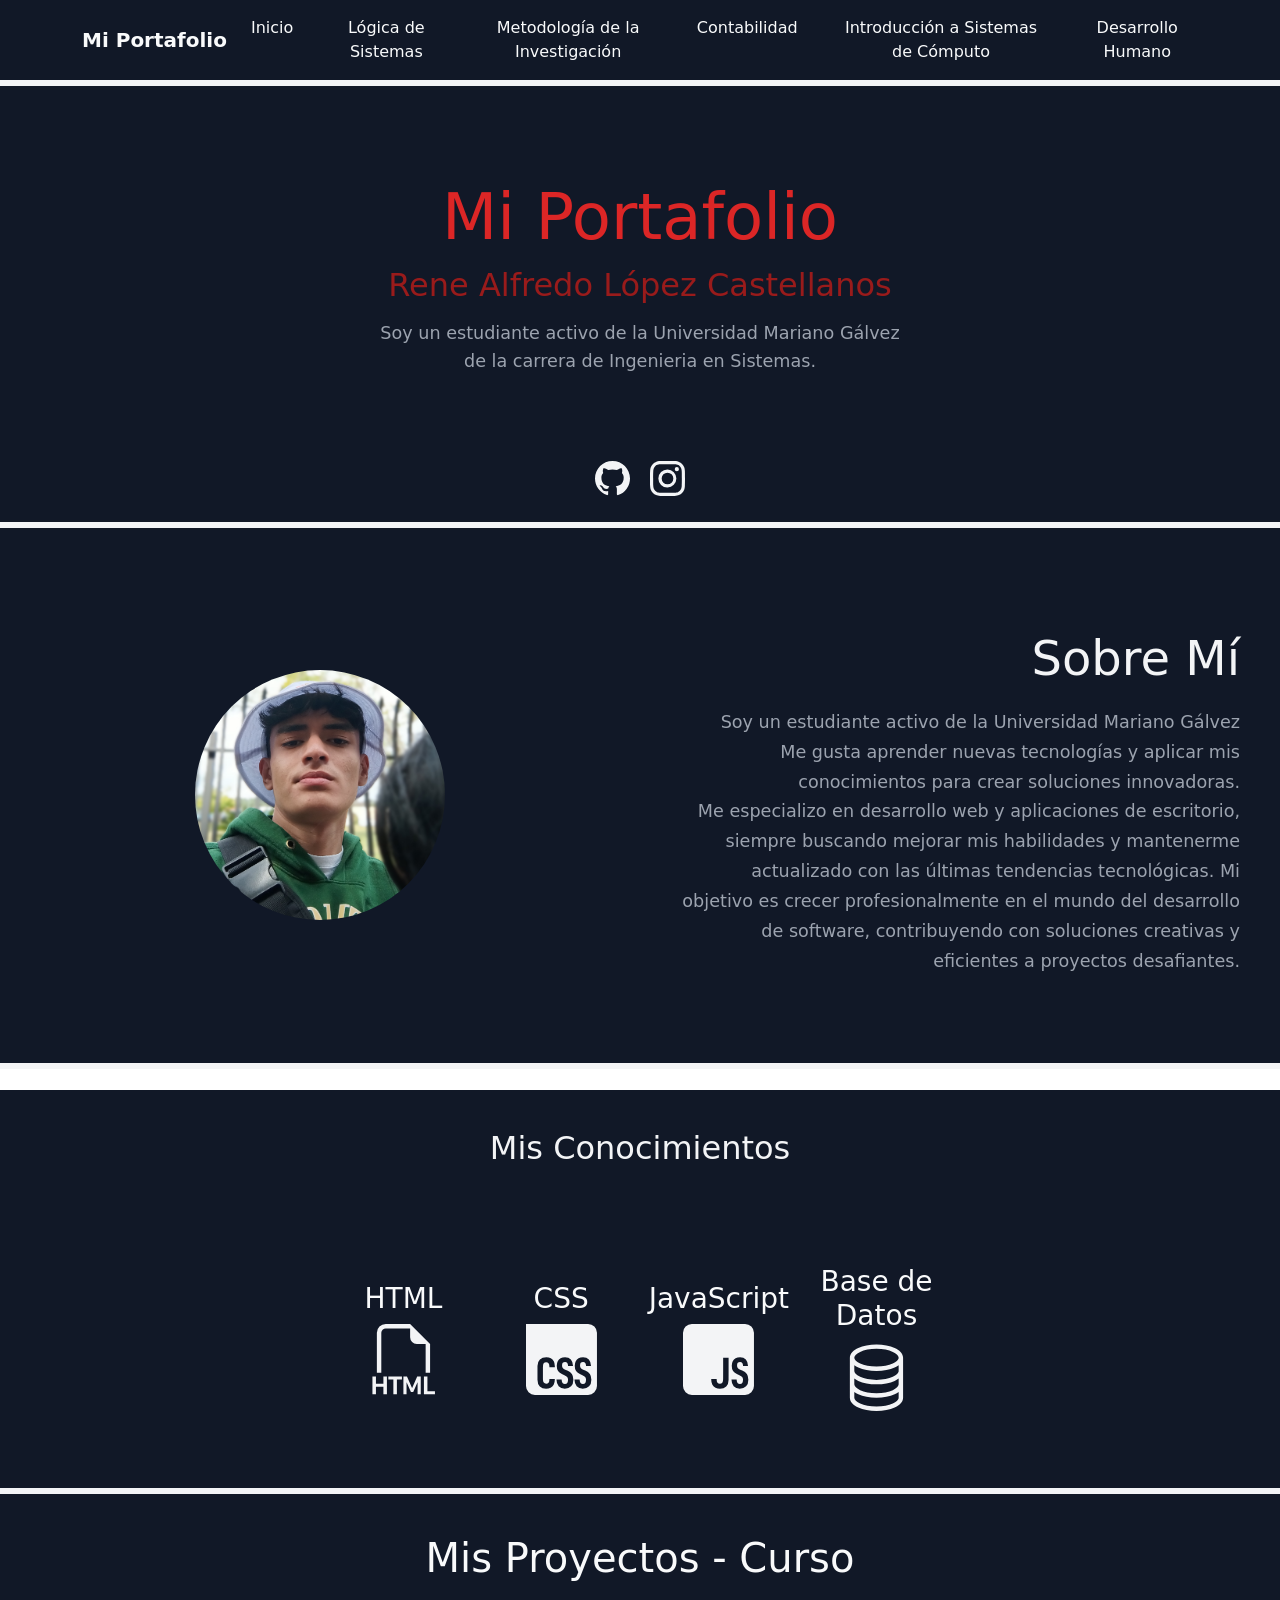
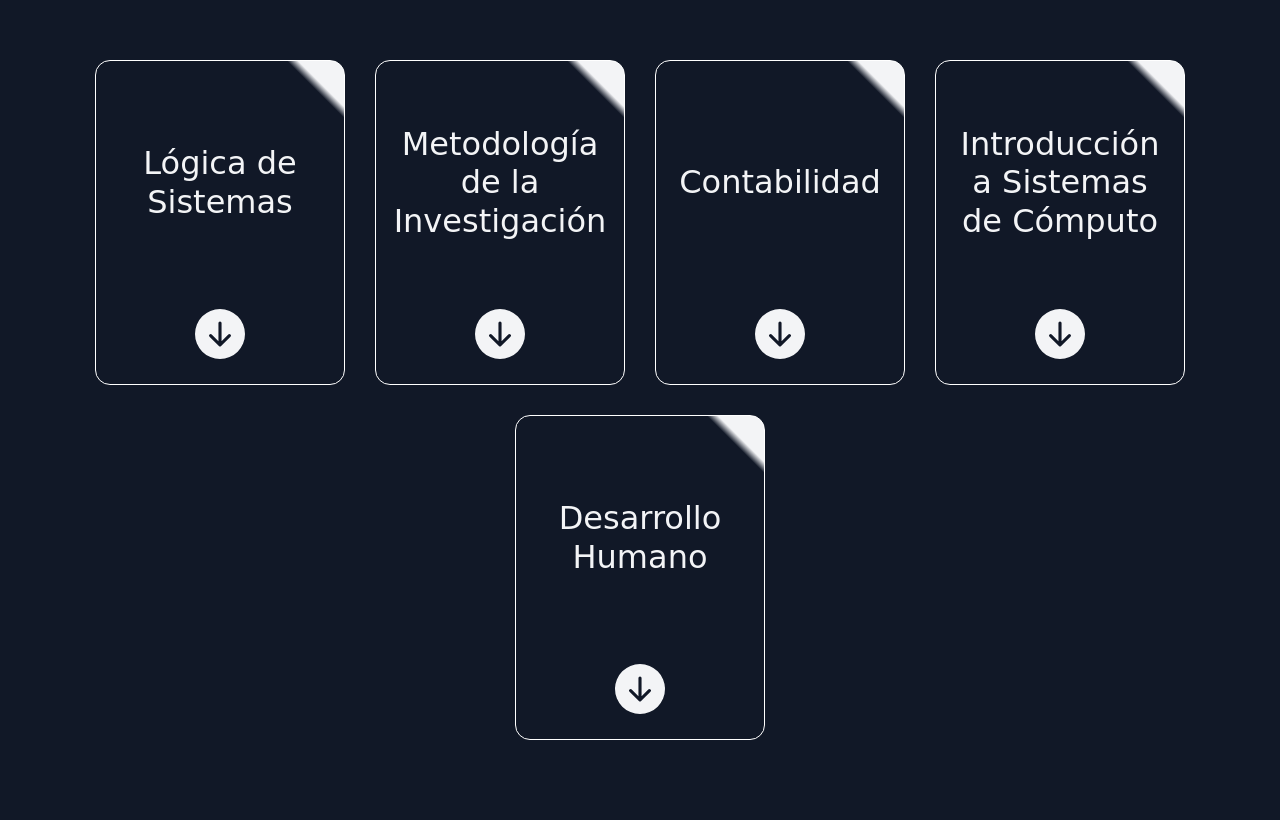
==== commit 849a7ed2: "Se actualiza index.html" ====
--- a/index.html
+++ b/index.html
@@ -6,6 +6,7 @@
     <title>Bootstrap demo</title>
     <link href="https://cdn.jsdelivr.net/npm/bootstrap@5.3.8/dist/css/bootstrap.min.css" rel="stylesheet" integrity="sha384-sRIl4kxILFvY47J16cr9ZwB07vP4J8+LH7qKQnuqkuIAvNWLzeN8tE5YBujZqJLB" crossorigin="anonymous">
     <link rel="stylesheet" href="stylesheet/styles.css">
+    <link rel="stylesheet" href="stylesheet/normalize.css">
   </head>
   <body>
     <nav class="navbar navbar-expand-lg custom-navbar">
@@ -93,11 +94,7 @@
           </svg>
         </a>
 
-        <a class="b-social-icon" href="">
-          <svg xmlns="http://www.w3.org/2000/svg"  fill="currentColor" class="bi bi-facebook" viewBox="0 0 16 16">
-            <path d="M16 8.049c0-4.446-3.582-8.05-8-8.05C3.58 0-.002 3.603-.002 8.05c0 4.017 2.926 7.347 6.75 7.951v-5.625h-2.03V8.05H6.75V6.275c0-2.017 1.195-3.131 3.022-3.131.876 0 1.791.157 1.791.157v1.98h-1.009c-.993 0-1.303.621-1.303 1.258v1.51h2.218l-.354 2.326H9.25V16c3.824-.604 6.75-3.934 6.75-7.951"/>
-          </svg>
-        </a>
+        
     </div>
 
     <div class="ct-line"></div>
--- a/stylesheet/styles.css
+++ b/stylesheet/styles.css
@@ -8,6 +8,34 @@
   --text-secondary: #9CA3AF;
 }
 
+* {
+  margin: 0;
+  padding: 0;
+  box-sizing: border-box;
+}
+
+a{
+  text-decoration: none;
+}
+
+.ct-line{
+  background-color: var(--light);
+  border: solid var(--light);
+}
+
+.navbar{
+  background-color: var(--dark);
+  
+  a{
+    color: var(--text);
+  }
+
+  
+
+}
+
+
+
 .b-name {
   width: 100%;
   min-height: 25vh;
@@ -47,6 +75,7 @@
   gap: 20px;
   background-color: var(--dark);
   padding: 20px;
+  padding-bottom: 2%;
 }
 
 .b-social .b-social-icon {
@@ -61,6 +90,11 @@
   transform: scale(1.2);
 }
 
+.cd-curse h3{
+  color: var(--text);
+  font-size: 250%;
+}
+
 .cd-curse {
   display: flex;
   justify-content: center;
@@ -70,25 +104,26 @@
   width: 100%;
   padding: 40px 20px;
   background-color: var(--dark);
-
 }
 
 .cd-curse .cd-card {
   border: 1px solid #ffffff;
   border-radius: 15px;
   padding: 25px;
-  width: 300px;
+  width: 250px;
   min-height: 300px;
   text-align: center;
-  display: block;
-  justify-content: center;
-  align-items: center;
-  background: var(--primary);
+  display: flex;
+  flex-direction: column;
+  justify-content: center;
+  align-items: center;
+  color: var(--light);
+  background: linear-gradient(
+    45deg,
+    rgba(17, 24, 39, 1) 90%,
+    rgba(243, 244, 246, 1) 92%
+  );
   transition: transform 0.3s ease, box-shadow 0.3s ease;
-  color: var(--light);
-  background: #111827;
-  background: linear-gradient(45deg, rgba(17, 24, 39, 1) 90%, rgba(243, 244, 246, 1) 92%);
-   
 }
 
 .cd-curse .cd-card:hover {
@@ -96,56 +131,177 @@
   box-shadow: 0px 10px 20px rgba(0, 0, 0, 0.15);
 }
 
-.t-curse{
-    height: 150px;
+.t-curse {
+  min-height: 150px;
+  text-align: center;
+  display: flex;
+  justify-content: center;
+  align-items: center;
+}
+
+.cd-icon {
+  width: 50px;
+  margin-top: 30px;
+}
+
+.b-content {
+  width: 100%;
+ 
+  margin: auto;
+  display: flex;
+  justify-content: center;
+  align-items: center;
+  gap: 40px;
+  padding: 50px 20px;
+  background-color: var(--dark);
+}
+
+.b-content1 {
+  width: 50%;
+  display: flex;
+  justify-content: center;
+  align-items: center;
+}
+
+.b-content1-img {
+  border-radius: 100%;
+  width: 250px;
+  height: 250px;
+  object-fit: cover;
+}
+
+.b-content2 {
+  width: 50%;
+  padding: 20px;
+  color: var(--light);
+  display: flex;
+  flex-direction: column;
+  justify-content: center;
+}
+
+.b-content2 h1 {
+  text-align: right;
+  margin-bottom: 20px;
+  font-size: clamp(2rem, 4vw, 3rem);
+}
+
+.b-content2 p {
+  text-align: right;
+  line-height: 1.7;
+  font-size: clamp(0.95rem, 2vw, 1.1rem);
+  color: var(--text-secondary);
+}
+
+.cd-statst-c1 h1{
+  text-align: center;
+  padding-top: 3%;
+  color: var(--light);
+}
+
+.cd-statst-c1 {
+  background-color: #111827;
+}
+
+.cd-stats{
+  display: flex;
+  align-items: center;
+  justify-content: center;
+  width: 100%;
+  height: 100%;
+  padding: 6%;
+}
+
+.cdd-stast{
+  width: 14%;
+  height: 14%;
+  
+}
+
+.cdd-stast div{
+  display: flex;
+  align-items: center;
+  justify-content: center;
+  
+}
+
+.cdd-stast h3{
+  width: 100%;
+  text-align: center;
+  color: var(--text);
+}
+
+
+.cdd-icon {
+  width: 45%;
+  color: var(--light);
+}
+
+.cdd-icon svg{
+  display: flex;
+  justify-content: center;
+  align-items: center;
+}
+
+
+
+
+
+
+
+
+
+
+
+
+
+
+
+
+
+
+
+@media (max-width: 992px) {
+  .b-content {
+    flex-direction: column;
     text-align: center;
-    align-content: center;
-}
-
-.cd-icon{
-    width: 50px;
-    margin-top: 45px;
-}
-
-.b-content{
+  }
+
+  .b-content1,
+  .b-content2 {
     width: 100%;
-    height: 100%;
-    display: flex;
-
-}
-
-.b-content1{
-    width: 50%;
-    max-width: 100%;
-    display: flex;
-    justify-content: center;
-    align-items: center;
-}
-
-.b-content1-img{
-    border-radius: 100%;
-    width: 200px;
-    height: 200px;
-}
-
-.b-content2{
-    padding: 50px;
-    width: 50%;
-
-    h1{
-        text-align: center;
-    }
-
-    p{
-        text-align: right;
-    }
-}
-
-
-
-
+  }
+
+  .b-content2 p {
+    text-align: center;
+  }
+
+  .b-content1-img {
+    width: 220px;
+    height: 220px;
+  }
+}
+
+@media (max-width: 768px) {
+  .cd-curse .cd-card {
+    width: 100%;
+    max-width: 400px;
+  }
+
+  .b-content {
+    padding: 40px 15px;
+  }
+
+  .b-content1-img {
+    width: 180px;
+    height: 180px;
+  }
+}
 
 @media (max-width: 480px) {
+  .b-name {
+    padding: 40px 15px;
+  }
+
   .b-name h1 {
     font-size: 2rem;
   }
@@ -167,8 +323,29 @@
     height: 30px;
   }
 
+  .cd-curse {
+    padding: 30px 15px;
+  }
+
   .cd-curse .cd-card {
     width: 100%;
     padding: 20px;
   }
-}
+
+  .b-content {
+    gap: 25px;
+  }
+
+  .b-content2 h1 {
+    font-size: 1.8rem;
+  }
+
+  .b-content2 p {
+    font-size: 0.95rem;
+  }
+
+  .b-content1-img {
+    width: 150px;
+    height: 150px;
+  }
+}
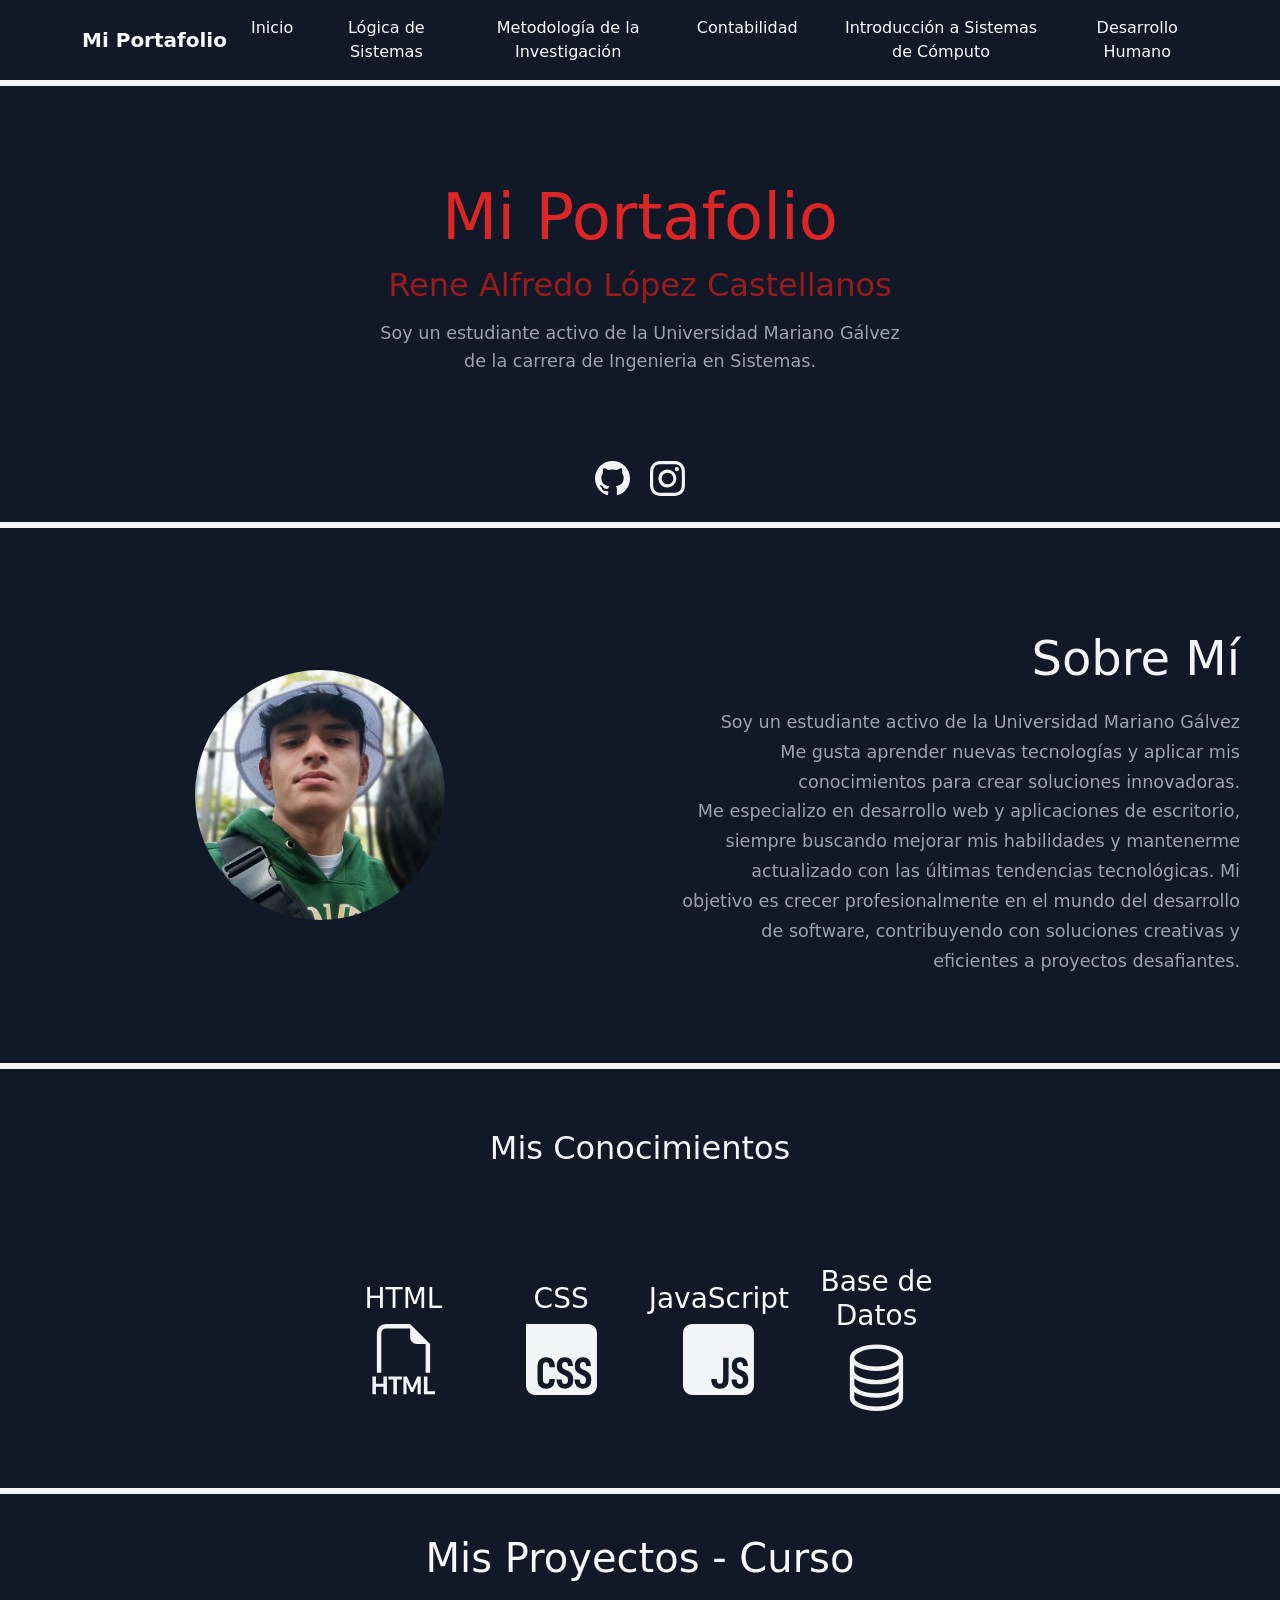
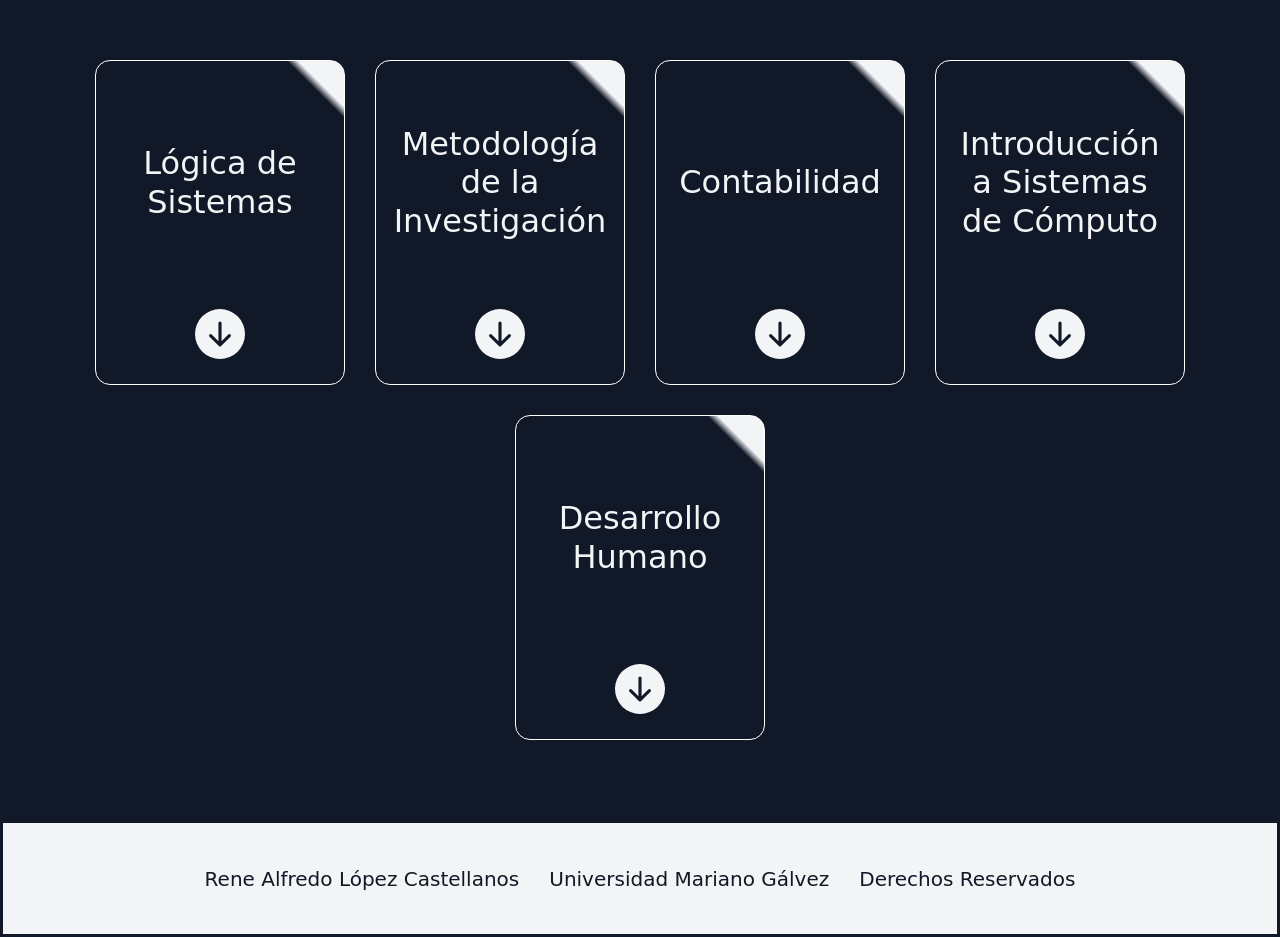
==== commit c9c9d289: "Se actualiza el contenido y se añade un pie de página en varias páginas HTML. Se modifica el estilo " ====
--- a/index.html
+++ b/index.html
@@ -3,7 +3,7 @@
   <head>
     <meta charset="utf-8">
     <meta name="viewport" content="width=device-width, initial-scale=1">
-    <title>Bootstrap demo</title>
+    <title>Portafolio de Alfredo López</title>
     <link href="https://cdn.jsdelivr.net/npm/bootstrap@5.3.8/dist/css/bootstrap.min.css" rel="stylesheet" integrity="sha384-sRIl4kxILFvY47J16cr9ZwB07vP4J8+LH7qKQnuqkuIAvNWLzeN8tE5YBujZqJLB" crossorigin="anonymous">
     <link rel="stylesheet" href="stylesheet/styles.css">
     <link rel="stylesheet" href="stylesheet/normalize.css">
@@ -12,7 +12,7 @@
     <nav class="navbar navbar-expand-lg custom-navbar">
       <div class="container">
 
-        <a class="navbar-brand fw-bold" href="#">
+        <a class="navbar-brand fw-bold" href="./index.html">
           Mi Portafolio
         </a>
 
@@ -225,6 +225,14 @@
 
       </div>
     </div>
+
+    <footer>
+      <div>
+        <p>Rene Alfredo López Castellanos</p>
+        <p>Universidad Mariano Gálvez</p>
+        <p>Derechos Reservados </p>
+      </div>
+    </footer>
     
   </body>
 </html>
--- a/stylesheet/styles.css
+++ b/stylesheet/styles.css
@@ -14,6 +14,10 @@
   box-sizing: border-box;
 }
 
+body{
+  background-color: var(--dark);
+}
+
 a{
   text-decoration: none;
 }
@@ -243,109 +247,44 @@
 }
 
 
-
-
-
-
-
-
-
-
-
-
-
-
-
-
-
-
-
-@media (max-width: 992px) {
-  .b-content {
-    flex-direction: column;
-    text-align: center;
+footer{
+  text-align: center;
+  color: var(--dark);
+  font-size: 20px;
+  padding: 2%;
+  
+  background-color: var(--light);
+  border: solid var(--dark);
+  
+  div{
+    display: flex;
+    justify-content: center;
+    align-items: centers;
   }
 
-  .b-content1,
-  .b-content2 {
-    width: 100%;
+  p{
+    margin: 15px;
+    color: var(--dark);
   }
 
-  .b-content2 p {
-    text-align: center;
-  }
-
-  .b-content1-img {
-    width: 220px;
-    height: 220px;
-  }
-}
-
-@media (max-width: 768px) {
-  .cd-curse .cd-card {
-    width: 100%;
-    max-width: 400px;
-  }
-
-  .b-content {
-    padding: 40px 15px;
-  }
-
-  .b-content1-img {
-    width: 180px;
-    height: 180px;
-  }
-}
-
-@media (max-width: 480px) {
-  .b-name {
-    padding: 40px 15px;
-  }
-
-  .b-name h1 {
-    font-size: 2rem;
-  }
-
-  .b-name h3 {
-    font-size: 1.2rem;
-  }
-
-  .b-name p {
-    font-size: 0.95rem;
-  }
-
-  .b-social {
-    gap: 15px;
-  }
-
-  .b-social .b-social-icon {
-    width: 30px;
-    height: 30px;
-  }
-
-  .cd-curse {
-    padding: 30px 15px;
-  }
-
-  .cd-curse .cd-card {
-    width: 100%;
-    padding: 20px;
-  }
-
-  .b-content {
-    gap: 25px;
-  }
-
-  .b-content2 h1 {
-    font-size: 1.8rem;
-  }
-
-  .b-content2 p {
-    font-size: 0.95rem;
-  }
-
-  .b-content1-img {
-    width: 150px;
-    height: 150px;
-  }
-}+  
+}
+
+
+
+
+
+
+
+
+
+
+
+
+
+
+
+
+
+
+
